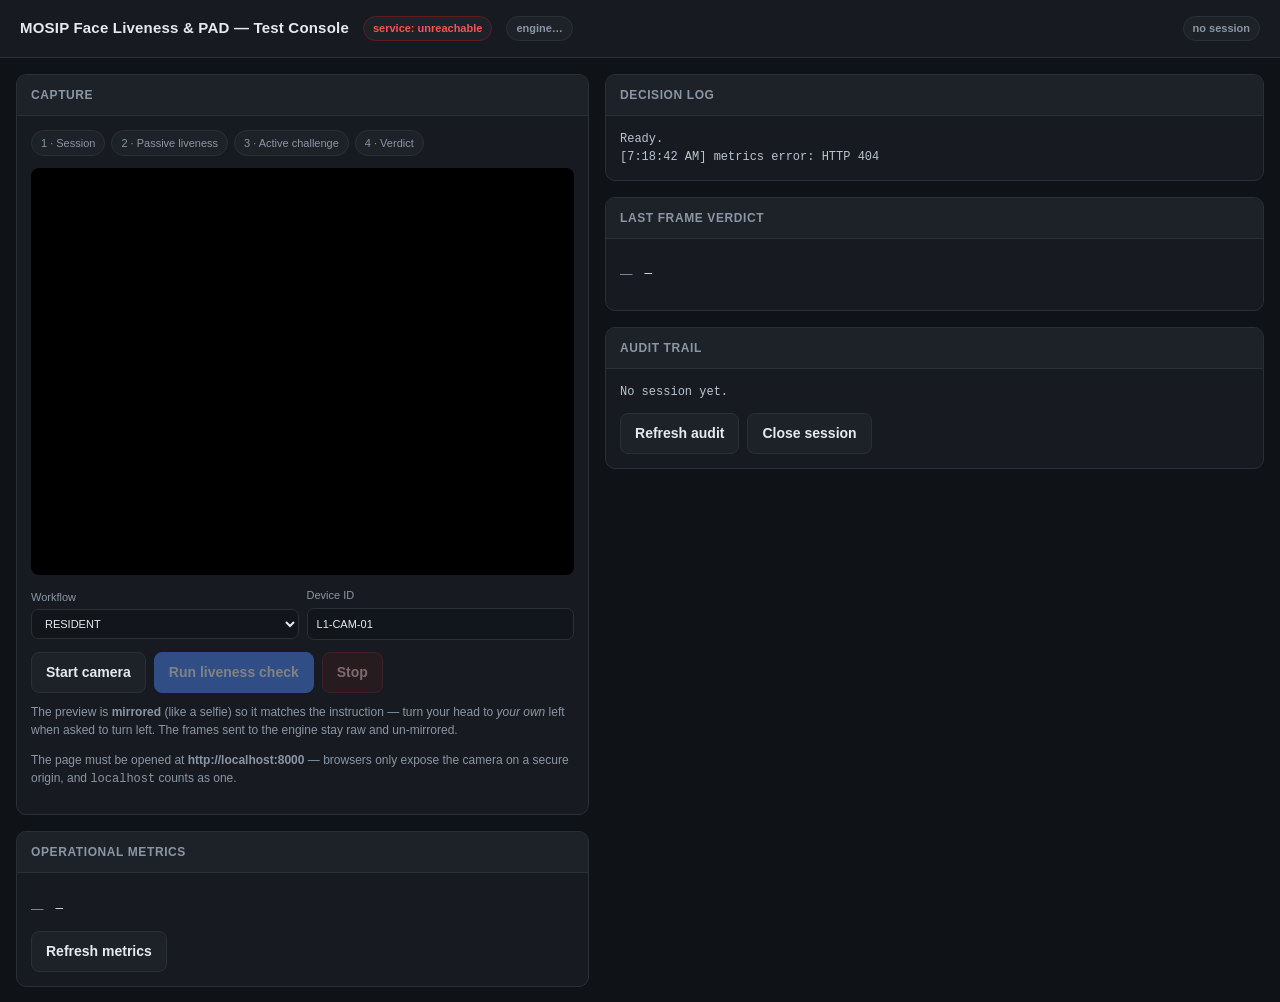
==== src/main/resources/static/index.html @ e5a135d1 "Connected our AI with the passive verification process." ====
<!DOCTYPE html>
<html lang="en">
<head>
<meta charset="utf-8">
<meta name="viewport" content="width=device-width, initial-scale=1">
<!-- Inline empty icon: stops the browser from requesting /favicon.ico on every load. -->
<link rel="icon" href="data:,">
<title>MOSIP Face Liveness &amp; PAD — Test Console</title>
<style>
  :root{
    --bg:#0f1216; --panel:#171b21; --panel2:#1d2229; --line:#2a3038;
    --fg:#e6eaf0; --muted:#8b96a5; --accent:#4f8cff; --ok:#3ecf8e;
    --warn:#e0b13a; --bad:#f2555a; --mono:ui-monospace,SFMono-Regular,Menlo,Consolas,monospace;
  }
  *{box-sizing:border-box}
  body{margin:0;background:var(--bg);color:var(--fg);
    font:14px/1.5 -apple-system,BlinkMacSystemFont,"Segoe UI",Roboto,Helvetica,Arial,sans-serif}
  header{padding:16px 20px;border-bottom:1px solid var(--line);display:flex;
    align-items:center;gap:14px;flex-wrap:wrap;background:var(--panel)}
  header h1{margin:0;font-size:15px;font-weight:600;letter-spacing:.2px}
  .pill{padding:3px 9px;border-radius:999px;font-size:11px;font-weight:600;
    border:1px solid var(--line);background:var(--panel2);color:var(--muted)}
  .pill.ok{color:var(--ok);border-color:#1d5b42}
  .pill.bad{color:var(--bad);border-color:#5b1d20}
  .pill.warn{color:var(--warn);border-color:#5b4a1d}
  main{display:grid;grid-template-columns:minmax(340px,1fr) minmax(380px,1.15fr);
    gap:16px;padding:16px;align-items:start}
  @media(max-width:940px){main{grid-template-columns:1fr}}
  section{background:var(--panel);border:1px solid var(--line);border-radius:10px;overflow:hidden}
  section h2{margin:0;padding:11px 14px;font-size:12px;font-weight:600;letter-spacing:.6px;
    text-transform:uppercase;color:var(--muted);background:var(--panel2);border-bottom:1px solid var(--line)}
  .body{padding:14px}
  /* Mirrored like a selfie, so the preview matches how you see yourself and
     therefore matches the instruction ("turn left" moves you left on screen).
     Display-only: CSS never changes captured pixel data, so the frames POSTed to
     the API remain raw and un-mirrored - which is what the engine expects. */
  video{width:100%;border-radius:8px;background:#000;display:block;aspect-ratio:4/3;
    object-fit:cover;transform:scaleX(-1)}
  button{font:inherit;font-weight:600;padding:9px 14px;border-radius:8px;border:1px solid var(--line);
    background:var(--panel2);color:var(--fg);cursor:pointer}
  button:hover:not(:disabled){border-color:#3d4753}
  button:disabled{opacity:.45;cursor:not-allowed}
  button.primary{background:var(--accent);border-color:var(--accent);color:#fff}
  button.danger{background:#3a1c1e;border-color:#6d2a2e;color:#ffc9cb}
  .row{display:flex;gap:8px;flex-wrap:wrap;align-items:center}
  .row+.row{margin-top:9px}
  label.field{display:flex;flex-direction:column;gap:4px;font-size:11px;color:var(--muted);flex:1;min-width:110px}
  input,select{font:inherit;padding:7px 9px;border-radius:7px;border:1px solid var(--line);
    background:#12161b;color:var(--fg);width:100%}
  .verdict{padding:12px;border-radius:8px;border:1px solid var(--line);background:var(--panel2)}
  .verdict .action{font:600 16px/1.3 var(--mono)}
  .verdict .msg{color:var(--muted);margin-top:4px}
  .verdict.proceed{border-color:#1d5b42;background:#12241c}
  .verdict.reject{border-color:#5b1d20;background:#241214}
  .verdict.escalate{border-color:#5b4a1d;background:#241f12}
  pre{margin:0;font:12px/1.5 var(--mono);white-space:pre-wrap;word-break:break-word;
    max-height:260px;overflow:auto;color:#b9c4d2}
  .kv{display:grid;grid-template-columns:auto 1fr;gap:5px 12px;font-size:12.5px}
  .kv dt{color:var(--muted)}
  .kv dd{margin:0;font-family:var(--mono)}
  .hint{font-size:12px;color:var(--muted);margin-top:10px}
  .warnbox{padding:11px 13px;border-radius:8px;border:1px solid #5b4a1d;background:#241f12;
    color:#f0dca6;font-size:12.5px;margin-bottom:14px}
  .steps{display:flex;gap:6px;flex-wrap:wrap;margin-bottom:12px}
  .step{font-size:11px;padding:4px 9px;border-radius:999px;border:1px solid var(--line);
    color:var(--muted);background:var(--panel2)}
  .step.active{color:#fff;background:var(--accent);border-color:var(--accent)}
  .step.done{color:var(--ok);border-color:#1d5b42}
  .spacer{flex:1}
</style>
</head>
<body>

<header>
  <h1>MOSIP Face Liveness &amp; PAD — Test Console</h1>
  <span class="pill" id="pill-health">checking…</span>
  <span class="pill" id="pill-engine">engine…</span>
  <span class="spacer"></span>
  <span class="pill" id="pill-session">no session</span>
</header>

<main>
  <div>
    <section>
      <h2>Capture</h2>
      <div class="body">
        <div id="engine-warn" class="warnbox" hidden></div>

        <div class="steps">
          <span class="step" id="s1">1 · Session</span>
          <span class="step" id="s2">2 · Passive liveness</span>
          <span class="step" id="s3">3 · Active challenge</span>
          <span class="step" id="s4">4 · Verdict</span>
        </div>

        <video id="video" autoplay playsinline muted></video>

        <div class="row" style="margin-top:12px">
          <label class="field">Workflow
            <select id="workflow">
              <option value="RESIDENT">RESIDENT</option>
              <option value="OPERATOR">OPERATOR</option>
              <option value="SUPERVISOR">SUPERVISOR</option>
            </select>
          </label>
          <label class="field">Device ID
            <input id="deviceId" value="L1-CAM-01">
          </label>
        </div>

        <div class="row" style="margin-top:12px">
          <button id="btn-camera">Start camera</button>
          <button id="btn-run" class="primary" disabled>Run liveness check</button>
          <button id="btn-stop" class="danger" disabled>Stop</button>
        </div>

        <div id="verdict" class="verdict" style="margin-top:14px" hidden>
          <div class="action" id="verdict-action"></div>
          <div class="msg" id="verdict-msg"></div>
        </div>

        <p class="hint">
          The preview is <b>mirrored</b> (like a selfie) so it matches the instruction —
          turn your head to <em>your own</em> left when asked to turn left. The frames sent
          to the engine stay raw and un-mirrored.
        </p>
        <p class="hint">
          The page must be opened at <b>http://localhost:8000</b> — browsers only expose
          the camera on a secure origin, and <code>localhost</code> counts as one.
        </p>
      </div>
    </section>

    <section style="margin-top:16px">
      <h2>Operational metrics</h2>
      <div class="body"><dl class="kv" id="metrics"><dt>—</dt><dd>—</dd></dl>
        <div class="row" style="margin-top:12px"><button id="btn-metrics">Refresh metrics</button></div>
      </div>
    </section>
  </div>

  <div>
    <section>
      <h2>Decision log</h2>
      <div class="body"><pre id="log">Ready.</pre></div>
    </section>

    <section style="margin-top:16px">
      <h2>Last frame verdict</h2>
      <div class="body"><dl class="kv" id="last"><dt>—</dt><dd>—</dd></dl></div>
    </section>

    <section style="margin-top:16px">
      <h2>Audit trail</h2>
      <div class="body">
        <pre id="audit">No session yet.</pre>
        <div class="row" style="margin-top:12px">
          <button id="btn-audit">Refresh audit</button>
          <button id="btn-close">Close session</button>
        </div>
      </div>
    </section>
  </div>
</main>

<script>
(() => {
  "use strict";

  const API = "/api/v1";
  const $ = id => document.getElementById(id);
  const video = $("video");

  let stream = null, running = false, sessionId = null, lastChallenge = null;

  // ---------- helpers ----------
  const logEl = $("log");
  function log(msg) {
    const t = new Date().toLocaleTimeString();
    logEl.textContent += `\n[${t}] ${msg}`;
    logEl.scrollTop = logEl.scrollHeight;
  }
  function setStep(n, cls) {
    const el = $("s" + n);
    el.classList.remove("active", "done");
    if (cls) el.classList.add(cls);
  }
  function resetSteps() { [1,2,3,4].forEach(n => setStep(n, null)); }
  function kv(dl, obj) {
    dl.innerHTML = "";
    for (const [k, v] of Object.entries(obj)) {
      const dt = document.createElement("dt"); dt.textContent = k;
      const dd = document.createElement("dd"); dd.textContent = v === null || v === undefined ? "—" : String(v);
      dl.append(dt, dd);
    }
  }
  function verdict(kind, action, message) {
    const box = $("verdict");
    box.hidden = false;
    box.className = "verdict " + (kind || "");
    $("verdict-action").textContent = action || "";
    $("verdict-msg").textContent = message || "";
  }

  async function api(path, options) {
    const res = await fetch(API + path, Object.assign({
      headers: { "Content-Type": "application/json" }
    }, options || {}));
    const text = await res.text();
    let body = null;
    try { body = text ? JSON.parse(text) : null; } catch { body = text; }
    if (!res.ok) {
      const detail = body && body.error ? `${body.error}: ${body.message}` : `HTTP ${res.status}`;
      throw new Error(detail);
    }
    return body;
  }

  function grabFrame(quality = 0.85) {
    const canvas = document.createElement("canvas");
    canvas.width = video.videoWidth || 640;
    canvas.height = video.videoHeight || 480;
    canvas.getContext("2d").drawImage(video, 0, 0, canvas.width, canvas.height);
    return canvas.toDataURL("image/jpeg", quality);
  }

  const sleep = ms => new Promise(r => setTimeout(r, ms));

  // ---------- health ----------
  async function refreshHealth() {
    try {
      const res = await fetch("/health");
      const h = await res.json();
      $("pill-health").textContent = "service: " + h.status;
      $("pill-health").className = "pill ok";
      const available = h.engine === "available";
      $("pill-engine").textContent = "engine: " + h.engine;
      $("pill-engine").className = "pill " + (available ? "ok" : "warn");
      const warn = $("engine-warn");
      if (available) {
        warn.hidden = true;
      } else {
        warn.hidden = false;
        warn.textContent = "The OpenCV native library is unavailable on this platform, so "
          + "frame processing is disabled and every frame request will return 503.";
      }
    } catch {
      $("pill-health").textContent = "service: unreachable";
      $("pill-health").className = "pill bad";
    }
  }

  // ---------- camera ----------
  $("btn-camera").addEventListener("click", async () => {
    try {
      stream = await navigator.mediaDevices.getUserMedia({
        video: { width: { ideal: 640 }, height: { ideal: 480 }, facingMode: "user" }, audio: false
      });
      video.srcObject = stream;
      $("btn-camera").disabled = true;
      $("btn-run").disabled = false;
      log("Camera started.");
    } catch (e) {
      log("Camera error: " + e.message
        + "\n  Browsers expose the camera only on a secure origin — use http://localhost:8000");
    }
  });

  // ---------- the liveness run ----------
  $("btn-run").addEventListener("click", async () => {
    if (running) return;
    running = true;
    $("btn-run").disabled = true;
    $("btn-stop").disabled = false;
    resetSteps();
    $("audit").textContent = "No entries yet.";
    $("last").innerHTML = "<dt>—</dt><dd>—</dd>";

    try {
      // 1 — session
      setStep(1, "active");
      const session = await api("/sessions", {
        method: "POST",
        body: JSON.stringify({
          workflowType: $("workflow").value,
          deviceId: $("deviceId").value || "WEB-CAM"
        })
      });
      sessionId = session.id;
      lastChallenge = null;
      $("pill-session").textContent = "session " + sessionId.slice(0, 8);
      $("pill-session").className = "pill ok";
      log(`Session created: ${sessionId}\n  workflow=${session.workflowType} status=${session.status}`);
      setStep(1, "done");

      // 2 — passive
      setStep(2, "active");
      let escalated = null, outcome = null;
      for (let i = 1; i <= 12 && running; i++) {
        const frame = grabFrame();
        const r = await api(`/sessions/${sessionId}/frames`, {
          method: "POST",
          body: JSON.stringify({ frameBase64: frame })
        });
        kv($("last"), {
          sessionId: r.sessionId, stage: r.stage, faceDetected: r.faceDetected,
          multipleFaces: r.multipleFaces, faceQuality: fmt(r.faceQuality),
          livenessScore: fmt(r.livenessScore), padFlag: r.padFlag,
          padAttackType: r.padAttackType, action: r.action, message: r.message
        });
        log(`frame ${i}: action=${r.action} face=${r.faceDetected}`
          + ` quality=${fmt(r.faceQuality)} score=${fmt(r.livenessScore)}`
          + (r.padAttackType ? ` pad=${r.padAttackType}` : ""));

        if (r.action === "escalate_to_active") { escalated = r; break; }
        if (r.action === "proceed" || r.action === "reject") { outcome = r; break; }
        await sleep(350);
      }

      if (!outcome && escalated) {
        setStep(2, "done");
        setStep(3, "active");
        outcome = await runChallenges(escalated);
      } else {
        setStep(2, "done");
      }

      if (running) {
        setStep(3, "done");
        setStep(4, "active");
        if (outcome && outcome.action === "proceed") {
          verdict("proceed", "PROCEED", outcome.message || "Liveness verified.");
        } else if (outcome) {
          verdict("reject", "REJECT", outcome.message || "Liveness could not be verified.");
        } else {
          verdict("", "INCOMPLETE", "No terminal verdict was reached.");
        }
        setStep(4, "done");
      }
      await refreshAudit();
      await refreshMetrics();
    } catch (e) {
      log("ERROR: " + e.message);
      verdict("reject", "ERROR", e.message);
    } finally {
      running = false;
      $("btn-run").disabled = false;
      $("btn-stop").disabled = true;
    }
  });

  // Active challenge-response loop.
  //
  // A challenge stays open for a whole window (the server enforces a 15s floor).
  // We keep grabbing frames and re-checking the *same* challenge id every few
  // hundred milliseconds, so capture stops the instant the action is detected.
  // While the window is open and nothing has been seen the server answers
  // "continue"; only after the window elapses does a miss count as a failure.
  async function runChallenges(escalation) {
    let challenge = escalation.challenge;
    let rounds = 0;
    // Each poll re-runs face detection and PAD on every frame it carries, which is
    // the expensive path, so keep the window small and the cadence moderate. Four
    // recent frames (2s of motion) alongside the baseline is plenty: the engine
    // measures the *largest* excursion relative to the baseline, so the peak of a
    // turn only has to fall inside one window, not all of them.
    const WINDOW = 4;        // frames in the rolling evaluation window
    const CAPTURE_MS = 500;  // gap between captured frames
    const MIN_WINDOW_MS = 15000;

    while (challenge && rounds < 6 && running) {
      rounds++;
      lastChallenge = challenge;

      const readable = challenge.challengeType.replace(/_/g, " ").toLowerCase();
      // The two challenge shapes disagree on the id field:
      //   escalation response (FrameProcessResult.ChallengeInfo) -> `challengeId`
      //   retry response      (ChallengeResponse)                -> `id`
      // Accept either, and fail loudly rather than posting a null id.
      const challengeId = challenge.challengeId || challenge.id;
      if (!challengeId) throw new Error("Server returned a challenge without an id");

      const windowMs = Math.max(challenge.timeoutMs || 0, MIN_WINDOW_MS);
      const deadline = Date.now() + windowMs;

      // Baseline frame taken before the action is performed, so the engine can
      // measure movement against a neutral pose; it travels with every poll.
      const baseline = grabFrame(0.9);
      const recent = [];
      log(`challenge ${rounds}: ${challenge.challengeType} — open up to `
        + `${Math.round(windowMs / 1000)}s, stops as soon as it is detected`);
      verdict("escalate", "ACTION REQUIRED",
        (escalation.message || `Please ${readable}.`)
        + " Take your time — the capture stops the moment the action is detected.");

      let outcome = null;
      // A little slack past the nominal deadline: the server owns the clock, so
      // always let it deliver the final verdict for this challenge.
      while (running && !outcome && Date.now() < deadline + 15000) {
        recent.push(grabFrame(0.9));
        if (recent.length > WINDOW) recent.shift();

        const left = Math.max(0, Math.ceil((deadline - Date.now()) / 1000));
        verdict("escalate", "CAPTURING…", `Perform "${readable}" — ${left}s left.`);

        if (recent.length >= 3) {
          const r = await api(`/sessions/${sessionId}/challenges/validate`, {
            method: "POST",
            body: JSON.stringify({ challengeId, framesBase64: [baseline, ...recent] })
          });
          log(`challenge ${rounds}: passed=${r.passed} action=${r.action} ${r.message || ""}`);
          // "continue" = still open and nothing detected yet. Anything else
          // (proceed / reject / retry_challenge) is final for this challenge.
          if (r.action !== "continue") outcome = r;
        }
        if (!outcome) await sleep(CAPTURE_MS);
      }

      if (!running) return { action: null, message: "Stopped by user." };
      if (!outcome) return { action: null, message: "Challenge window elapsed without a verdict." };
      if (outcome.action === "proceed" || outcome.action === "reject") {
        return { action: outcome.action, message: outcome.message };
      }
      // retry_challenge — the response carries the next challenge
      challenge = outcome.challenge;
      escalation = outcome;
      if (!challenge) return { action: outcome.action, message: outcome.message };
    }
    return { action: null, message: "Challenge budget exhausted." };
  }

  $("btn-stop").addEventListener("click", () => {
    running = false;
    log("Stop requested.");
    $("btn-stop").disabled = true;
  });

  function fmt(v) { return v === null || v === undefined ? "—" : Number(v).toFixed(3); }

  // ---------- metrics / audit / session ----------
  async function refreshMetrics() {
    try {
      const m = await api("/metrics");
      kv($("metrics"), m);
    } catch (e) { log("metrics error: " + e.message); }
  }
  async function refreshAudit() {
    if (!sessionId) return;
    try {
      const entries = await api(`/sessions/${sessionId}/audit`);
      $("audit").textContent = entries.length
        ? entries.map(e => `${e.createdAt}  ${e.eventType}  ${JSON.stringify(e.details)}`).join("\n")
        : "(no audit entries — audit records are written for PAD rejections, challenge issue/pass/fail and session outcomes)";
    } catch (e) { log("audit error: " + e.message); }
  }
  $("btn-metrics").addEventListener("click", refreshMetrics);
  $("btn-audit").addEventListener("click", refreshAudit);
  $("btn-close").addEventListener("click", async () => {
    if (!sessionId) { log("No session to close."); return; }
    try {
      const s = await api(`/sessions/${sessionId}/close`, { method: "POST" });
      log(`Session closed: status=${s.status} frames=${s.totalFramesEvaluated}`
        + ` challenges=${s.totalChallengesIssued} duration=${s.durationMs}ms`);
      $("pill-session").textContent = "session " + sessionId.slice(0, 8) + " (" + s.status + ")";
      $("pill-session").className = "pill";
      await refreshAudit();
    } catch (e) { log("close error: " + e.message); }
  });

  refreshHealth();
  refreshMetrics();
  setInterval(refreshHealth, 15000);
})();
</script>
</body>
</html>
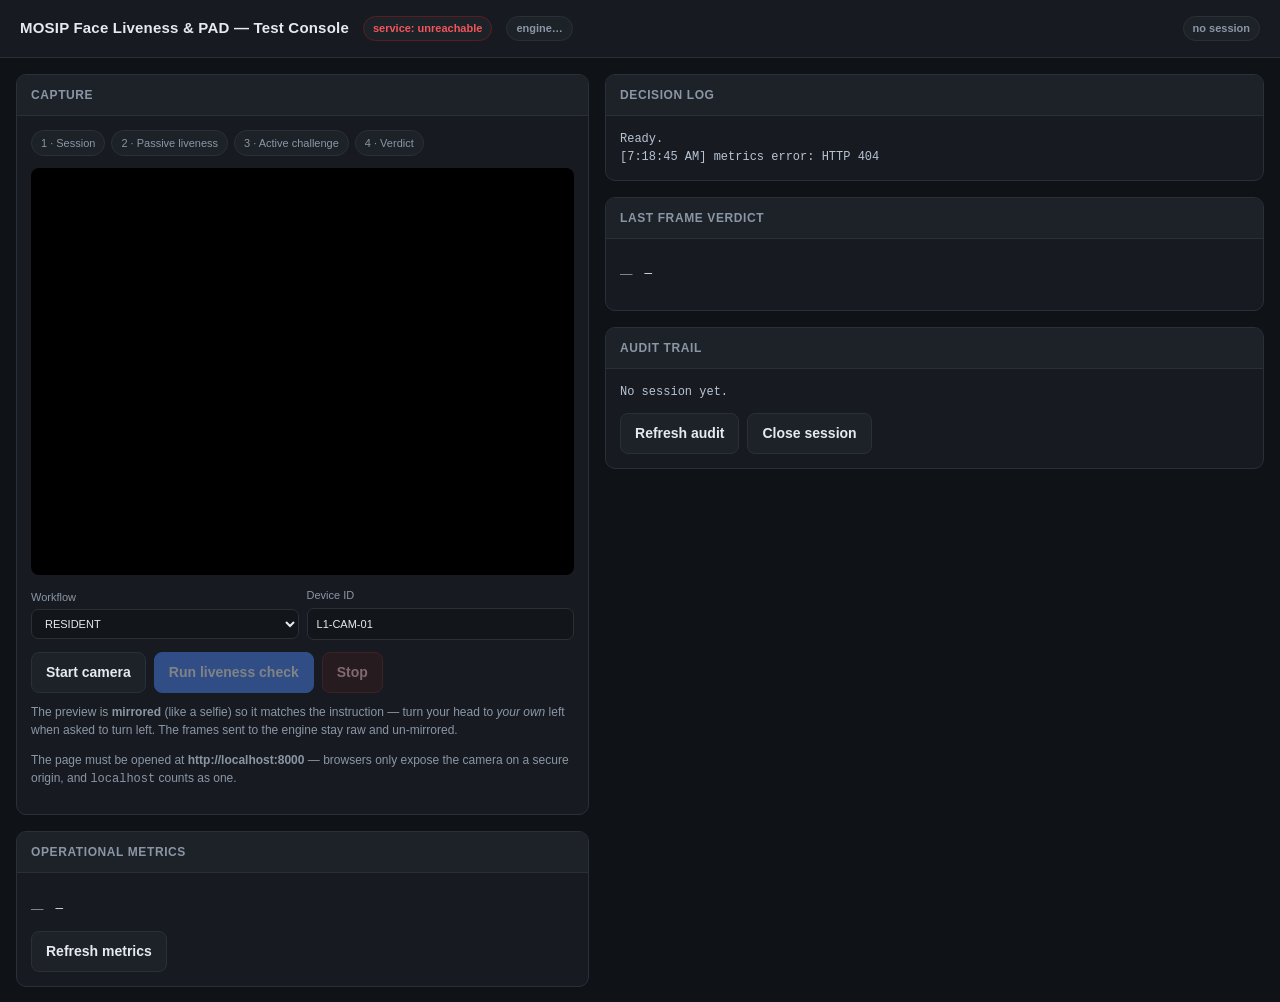
==== commit 278e09c9: "Three types of user added with their different workflows" ====
--- a/src/main/resources/static/index.html
+++ b/src/main/resources/static/index.html
@@ -291,6 +291,14 @@
       $("pill-session").textContent = "session " + sessionId.slice(0, 8);
       $("pill-session").className = "pill ok";
       log(`Session created: ${sessionId}\n  workflow=${session.workflowType} status=${session.status}`);
+      if (session.policy) {
+        const p = session.policy;
+        log(`  resolved policy (frozen for this session):\n`
+          + `  threshold=${p.passiveThreshold} challenges=[${(p.allowedChallenges || []).join(", ")}]`
+          + ` minChallenges=${p.minChallengeCount} timeout=${p.challengeTimeoutMs}ms`
+          + ` maxRetries=${p.maxRetries} onFailure=${p.onRepeatedFailure}`
+          + ` liveness=${p.livenessEnabled ? "on" : "OFF"}`);
+      }
       setStep(1, "done");
 
       // 2 — passive
@@ -313,7 +321,11 @@
           + (r.padAttackType ? ` pad=${r.padAttackType}` : ""));
 
         if (r.action === "escalate_to_active") { escalated = r; break; }
-        if (r.action === "proceed" || r.action === "reject") { outcome = r; break; }
+        // proceed passes; every other terminal action ends the session (reject,
+        // failed/locked on retry exhaustion, or escalated to an operator).
+        if (["proceed", "reject", "failed", "locked", "escalate_to_operator"].includes(r.action)) {
+          outcome = r; break;
+        }
         await sleep(350);
       }
 
@@ -330,6 +342,13 @@
         setStep(4, "active");
         if (outcome && outcome.action === "proceed") {
           verdict("proceed", "PROCEED", outcome.message || "Liveness verified.");
+        } else if (outcome && outcome.action === "escalate_to_operator") {
+          verdict("escalate", "ESCALATE TO OPERATOR",
+            outcome.message || "An operator will assist you.");
+        } else if (outcome && (outcome.action === "locked" || outcome.action === "failed")) {
+          verdict("reject", outcome.action === "locked" ? "LOCKED" : "FAILED",
+            outcome.message || "Liveness could not be verified."
+            + (outcome.mayRetrySession ? " You may start a new session." : ""));
         } else if (outcome) {
           verdict("reject", "REJECT", outcome.message || "Liveness could not be verified.");
         } else {
@@ -418,8 +437,8 @@
 
       if (!running) return { action: null, message: "Stopped by user." };
       if (!outcome) return { action: null, message: "Challenge window elapsed without a verdict." };
-      if (outcome.action === "proceed" || outcome.action === "reject") {
-        return { action: outcome.action, message: outcome.message };
+      if (["proceed", "reject", "failed", "locked", "escalate_to_operator"].includes(outcome.action)) {
+        return outcome;
       }
       // retry_challenge — the response carries the next challenge
       challenge = outcome.challenge;
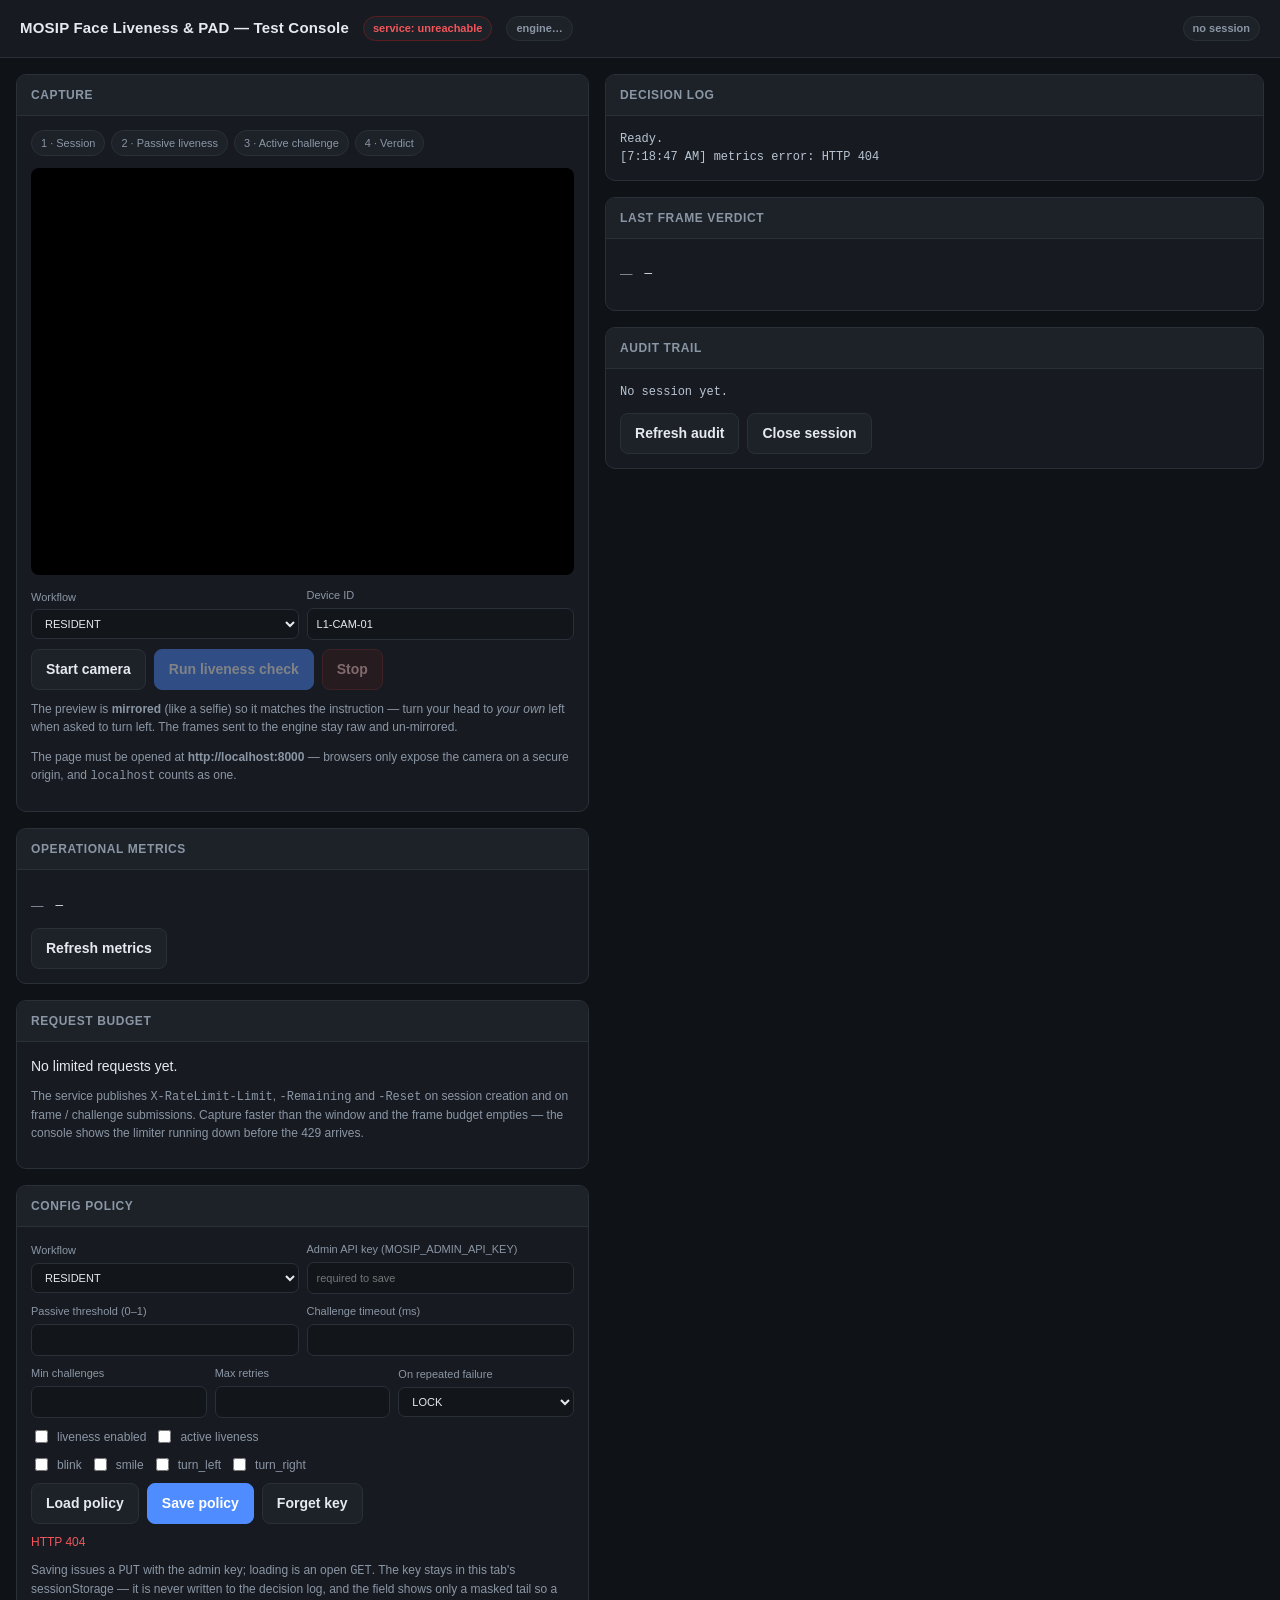
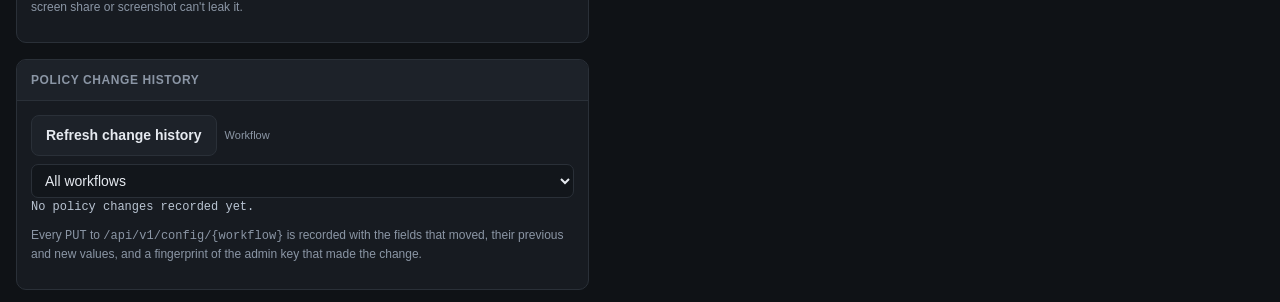
==== commit 6419bc3c: "Merge remote development and restore the local audit/source-IP work The pull left nine conflicted fi" ====
--- a/src/main/resources/static/index.html
+++ b/src/main/resources/static/index.html
@@ -6,68 +6,7 @@
 <!-- Inline empty icon: stops the browser from requesting /favicon.ico on every load. -->
 <link rel="icon" href="data:,">
 <title>MOSIP Face Liveness &amp; PAD — Test Console</title>
-<style>
-  :root{
-    --bg:#0f1216; --panel:#171b21; --panel2:#1d2229; --line:#2a3038;
-    --fg:#e6eaf0; --muted:#8b96a5; --accent:#4f8cff; --ok:#3ecf8e;
-    --warn:#e0b13a; --bad:#f2555a; --mono:ui-monospace,SFMono-Regular,Menlo,Consolas,monospace;
-  }
-  *{box-sizing:border-box}
-  body{margin:0;background:var(--bg);color:var(--fg);
-    font:14px/1.5 -apple-system,BlinkMacSystemFont,"Segoe UI",Roboto,Helvetica,Arial,sans-serif}
-  header{padding:16px 20px;border-bottom:1px solid var(--line);display:flex;
-    align-items:center;gap:14px;flex-wrap:wrap;background:var(--panel)}
-  header h1{margin:0;font-size:15px;font-weight:600;letter-spacing:.2px}
-  .pill{padding:3px 9px;border-radius:999px;font-size:11px;font-weight:600;
-    border:1px solid var(--line);background:var(--panel2);color:var(--muted)}
-  .pill.ok{color:var(--ok);border-color:#1d5b42}
-  .pill.bad{color:var(--bad);border-color:#5b1d20}
-  .pill.warn{color:var(--warn);border-color:#5b4a1d}
-  main{display:grid;grid-template-columns:minmax(340px,1fr) minmax(380px,1.15fr);
-    gap:16px;padding:16px;align-items:start}
-  @media(max-width:940px){main{grid-template-columns:1fr}}
-  section{background:var(--panel);border:1px solid var(--line);border-radius:10px;overflow:hidden}
-  section h2{margin:0;padding:11px 14px;font-size:12px;font-weight:600;letter-spacing:.6px;
-    text-transform:uppercase;color:var(--muted);background:var(--panel2);border-bottom:1px solid var(--line)}
-  .body{padding:14px}
-  /* Mirrored like a selfie, so the preview matches how you see yourself and
-     therefore matches the instruction ("turn left" moves you left on screen).
-     Display-only: CSS never changes captured pixel data, so the frames POSTed to
-     the API remain raw and un-mirrored - which is what the engine expects. */
-  video{width:100%;border-radius:8px;background:#000;display:block;aspect-ratio:4/3;
-    object-fit:cover;transform:scaleX(-1)}
-  button{font:inherit;font-weight:600;padding:9px 14px;border-radius:8px;border:1px solid var(--line);
-    background:var(--panel2);color:var(--fg);cursor:pointer}
-  button:hover:not(:disabled){border-color:#3d4753}
-  button:disabled{opacity:.45;cursor:not-allowed}
-  button.primary{background:var(--accent);border-color:var(--accent);color:#fff}
-  button.danger{background:#3a1c1e;border-color:#6d2a2e;color:#ffc9cb}
-  .row{display:flex;gap:8px;flex-wrap:wrap;align-items:center}
-  .row+.row{margin-top:9px}
-  label.field{display:flex;flex-direction:column;gap:4px;font-size:11px;color:var(--muted);flex:1;min-width:110px}
-  input,select{font:inherit;padding:7px 9px;border-radius:7px;border:1px solid var(--line);
-    background:#12161b;color:var(--fg);width:100%}
-  .verdict{padding:12px;border-radius:8px;border:1px solid var(--line);background:var(--panel2)}
-  .verdict .action{font:600 16px/1.3 var(--mono)}
-  .verdict .msg{color:var(--muted);margin-top:4px}
-  .verdict.proceed{border-color:#1d5b42;background:#12241c}
-  .verdict.reject{border-color:#5b1d20;background:#241214}
-  .verdict.escalate{border-color:#5b4a1d;background:#241f12}
-  pre{margin:0;font:12px/1.5 var(--mono);white-space:pre-wrap;word-break:break-word;
-    max-height:260px;overflow:auto;color:#b9c4d2}
-  .kv{display:grid;grid-template-columns:auto 1fr;gap:5px 12px;font-size:12.5px}
-  .kv dt{color:var(--muted)}
-  .kv dd{margin:0;font-family:var(--mono)}
-  .hint{font-size:12px;color:var(--muted);margin-top:10px}
-  .warnbox{padding:11px 13px;border-radius:8px;border:1px solid #5b4a1d;background:#241f12;
-    color:#f0dca6;font-size:12.5px;margin-bottom:14px}
-  .steps{display:flex;gap:6px;flex-wrap:wrap;margin-bottom:12px}
-  .step{font-size:11px;padding:4px 9px;border-radius:999px;border:1px solid var(--line);
-    color:var(--muted);background:var(--panel2)}
-  .step.active{color:#fff;background:var(--accent);border-color:var(--accent)}
-  .step.done{color:var(--ok);border-color:#1d5b42}
-  .spacer{flex:1}
-</style>
+<link rel="stylesheet" href="console.css">
 </head>
 <body>
 
@@ -95,7 +34,7 @@
 
         <video id="video" autoplay playsinline muted></video>
 
-        <div class="row" style="margin-top:12px">
+        <div class="row mt12">
           <label class="field">Workflow
             <select id="workflow">
               <option value="RESIDENT">RESIDENT</option>
@@ -108,13 +47,13 @@
           </label>
         </div>
 
-        <div class="row" style="margin-top:12px">
+        <div class="row mt12">
           <button id="btn-camera">Start camera</button>
           <button id="btn-run" class="primary" disabled>Run liveness check</button>
           <button id="btn-stop" class="danger" disabled>Stop</button>
         </div>
 
-        <div id="verdict" class="verdict" style="margin-top:14px" hidden>
+        <div id="verdict" class="verdict mt14" hidden>
           <div class="action" id="verdict-action"></div>
           <div class="msg" id="verdict-msg"></div>
         </div>
@@ -131,10 +70,103 @@
       </div>
     </section>
 
-    <section style="margin-top:16px">
+    <section class="mt16">
       <h2>Operational metrics</h2>
       <div class="body"><dl class="kv" id="metrics"><dt>—</dt><dd>—</dd></dl>
-        <div class="row" style="margin-top:12px"><button id="btn-metrics">Refresh metrics</button></div>
+        <div class="row mt12"><button id="btn-metrics">Refresh metrics</button></div>
+      </div>
+    </section>
+
+    <section class="mt16">
+      <h2>Request budget</h2>
+      <div class="body">
+        <div id="rl-buckets" class="rl-buckets">No limited requests yet.</div>
+        <p class="hint">The service publishes <code>X-RateLimit-Limit</code>,
+          <code>-Remaining</code> and <code>-Reset</code> on session creation and on frame /
+          challenge submissions. Capture faster than the window and the frame budget empties —
+          the console shows the limiter running down before the 429 arrives.</p>
+      </div>
+    </section>
+
+    <section class="mt16">
+      <h2>Config policy</h2>
+      <div class="body">
+        <div class="row">
+          <label class="field">Workflow
+            <select id="cfg-workflow">
+              <option value="RESIDENT">RESIDENT</option>
+              <option value="OPERATOR">OPERATOR</option>
+              <option value="SUPERVISOR">SUPERVISOR</option>
+            </select>
+          </label>
+          <label class="field">Admin API key (MOSIP_ADMIN_API_KEY)
+            <input id="cfg-key" type="password" autocomplete="off" placeholder="required to save">
+            <span id="cfg-key-hint" class="key-hint" hidden></span>
+          </label>
+        </div>
+        <div class="row mt12">
+          <label class="field">Passive threshold (0–1)
+            <input id="cfg-threshold" type="number" min="0" max="1" step="0.01">
+          </label>
+          <label class="field">Challenge timeout (ms)
+            <input id="cfg-timeout" type="number" min="1000" step="500">
+          </label>
+        </div>
+        <div class="row mt12">
+          <label class="field">Min challenges
+            <input id="cfg-min-challenges" type="number" min="1" step="1">
+          </label>
+          <label class="field">Max retries
+            <input id="cfg-retries" type="number" min="0" step="1">
+          </label>
+          <label class="field">On repeated failure
+            <select id="cfg-failure">
+              <option value="LOCK">LOCK</option>
+              <option value="ESCALATE">ESCALATE</option>
+              <option value="ALLOW_RETRY">ALLOW_RETRY</option>
+            </select>
+          </label>
+        </div>
+        <div class="row mt12">
+          <label class="chk"><input type="checkbox" id="cfg-liveness"> liveness enabled</label>
+          <label class="chk"><input type="checkbox" id="cfg-active"> active liveness</label>
+        </div>
+        <div class="row mt12">
+          <label class="chk"><input type="checkbox" id="cfg-ch-blink"> blink</label>
+          <label class="chk"><input type="checkbox" id="cfg-ch-smile"> smile</label>
+          <label class="chk"><input type="checkbox" id="cfg-ch-left"> turn_left</label>
+          <label class="chk"><input type="checkbox" id="cfg-ch-right"> turn_right</label>
+        </div>
+        <div class="row mt12">
+          <button id="btn-cfg-load">Load policy</button>
+          <button id="btn-cfg-save" class="primary">Save policy</button>
+          <button id="btn-cfg-forget-key">Forget key</button>
+        </div>
+        <div id="cfg-status" class="cfg-status"></div>
+        <p class="hint">Saving issues a <code>PUT</code> with the admin key; loading is an
+          open <code>GET</code>. The key stays in this tab's sessionStorage — it is never
+          written to the decision log, and the field shows only a masked tail so a screen
+          share or screenshot can't leak it.</p>
+      </div>
+    </section>
+
+    <section class="mt16">
+      <h2>Policy change history</h2>
+      <div class="body">
+        <div class="row">
+          <button id="btn-cfg-audit">Refresh change history</button>
+          <label class="row-label" for="cfg-audit-workflow">Workflow</label>
+          <select id="cfg-audit-workflow">
+            <option value="">All workflows</option>
+            <option value="RESIDENT">RESIDENT</option>
+            <option value="OPERATOR">OPERATOR</option>
+            <option value="SUPERVISOR">SUPERVISOR</option>
+          </select>
+        </div>
+        <pre id="cfg-audit">No policy changes recorded yet.</pre>
+        <p class="hint">Every <code>PUT</code> to <code>/api/v1/config/{workflow}</code> is
+          recorded with the fields that moved, their previous and new values, and a
+          fingerprint of the admin key that made the change.</p>
       </div>
     </section>
   </div>
@@ -145,16 +177,16 @@
       <div class="body"><pre id="log">Ready.</pre></div>
     </section>
 
-    <section style="margin-top:16px">
+    <section class="mt16">
       <h2>Last frame verdict</h2>
       <div class="body"><dl class="kv" id="last"><dt>—</dt><dd>—</dd></dl></div>
     </section>
 
-    <section style="margin-top:16px">
+    <section class="mt16">
       <h2>Audit trail</h2>
       <div class="body">
         <pre id="audit">No session yet.</pre>
-        <div class="row" style="margin-top:12px">
+        <div class="row mt12">
           <button id="btn-audit">Refresh audit</button>
           <button id="btn-close">Close session</button>
         </div>
@@ -163,333 +195,6 @@
   </div>
 </main>
 
-<script>
-(() => {
-  "use strict";
-
-  const API = "/api/v1";
-  const $ = id => document.getElementById(id);
-  const video = $("video");
-
-  let stream = null, running = false, sessionId = null, lastChallenge = null;
-
-  // ---------- helpers ----------
-  const logEl = $("log");
-  function log(msg) {
-    const t = new Date().toLocaleTimeString();
-    logEl.textContent += `\n[${t}] ${msg}`;
-    logEl.scrollTop = logEl.scrollHeight;
-  }
-  function setStep(n, cls) {
-    const el = $("s" + n);
-    el.classList.remove("active", "done");
-    if (cls) el.classList.add(cls);
-  }
-  function resetSteps() { [1,2,3,4].forEach(n => setStep(n, null)); }
-  function kv(dl, obj) {
-    dl.innerHTML = "";
-    for (const [k, v] of Object.entries(obj)) {
-      const dt = document.createElement("dt"); dt.textContent = k;
-      const dd = document.createElement("dd"); dd.textContent = v === null || v === undefined ? "—" : String(v);
-      dl.append(dt, dd);
-    }
-  }
-  function verdict(kind, action, message) {
-    const box = $("verdict");
-    box.hidden = false;
-    box.className = "verdict " + (kind || "");
-    $("verdict-action").textContent = action || "";
-    $("verdict-msg").textContent = message || "";
-  }
-
-  async function api(path, options) {
-    const res = await fetch(API + path, Object.assign({
-      headers: { "Content-Type": "application/json" }
-    }, options || {}));
-    const text = await res.text();
-    let body = null;
-    try { body = text ? JSON.parse(text) : null; } catch { body = text; }
-    if (!res.ok) {
-      const detail = body && body.error ? `${body.error}: ${body.message}` : `HTTP ${res.status}`;
-      throw new Error(detail);
-    }
-    return body;
-  }
-
-  function grabFrame(quality = 0.85) {
-    const canvas = document.createElement("canvas");
-    canvas.width = video.videoWidth || 640;
-    canvas.height = video.videoHeight || 480;
-    canvas.getContext("2d").drawImage(video, 0, 0, canvas.width, canvas.height);
-    return canvas.toDataURL("image/jpeg", quality);
-  }
-
-  const sleep = ms => new Promise(r => setTimeout(r, ms));
-
-  // ---------- health ----------
-  async function refreshHealth() {
-    try {
-      const res = await fetch("/health");
-      const h = await res.json();
-      $("pill-health").textContent = "service: " + h.status;
-      $("pill-health").className = "pill ok";
-      const available = h.engine === "available";
-      $("pill-engine").textContent = "engine: " + h.engine;
-      $("pill-engine").className = "pill " + (available ? "ok" : "warn");
-      const warn = $("engine-warn");
-      if (available) {
-        warn.hidden = true;
-      } else {
-        warn.hidden = false;
-        warn.textContent = "The OpenCV native library is unavailable on this platform, so "
-          + "frame processing is disabled and every frame request will return 503.";
-      }
-    } catch {
-      $("pill-health").textContent = "service: unreachable";
-      $("pill-health").className = "pill bad";
-    }
-  }
-
-  // ---------- camera ----------
-  $("btn-camera").addEventListener("click", async () => {
-    try {
-      stream = await navigator.mediaDevices.getUserMedia({
-        video: { width: { ideal: 640 }, height: { ideal: 480 }, facingMode: "user" }, audio: false
-      });
-      video.srcObject = stream;
-      $("btn-camera").disabled = true;
-      $("btn-run").disabled = false;
-      log("Camera started.");
-    } catch (e) {
-      log("Camera error: " + e.message
-        + "\n  Browsers expose the camera only on a secure origin — use http://localhost:8000");
-    }
-  });
-
-  // ---------- the liveness run ----------
-  $("btn-run").addEventListener("click", async () => {
-    if (running) return;
-    running = true;
-    $("btn-run").disabled = true;
-    $("btn-stop").disabled = false;
-    resetSteps();
-    $("audit").textContent = "No entries yet.";
-    $("last").innerHTML = "<dt>—</dt><dd>—</dd>";
-
-    try {
-      // 1 — session
-      setStep(1, "active");
-      const session = await api("/sessions", {
-        method: "POST",
-        body: JSON.stringify({
-          workflowType: $("workflow").value,
-          deviceId: $("deviceId").value || "WEB-CAM"
-        })
-      });
-      sessionId = session.id;
-      lastChallenge = null;
-      $("pill-session").textContent = "session " + sessionId.slice(0, 8);
-      $("pill-session").className = "pill ok";
-      log(`Session created: ${sessionId}\n  workflow=${session.workflowType} status=${session.status}`);
-      if (session.policy) {
-        const p = session.policy;
-        log(`  resolved policy (frozen for this session):\n`
-          + `  threshold=${p.passiveThreshold} challenges=[${(p.allowedChallenges || []).join(", ")}]`
-          + ` minChallenges=${p.minChallengeCount} timeout=${p.challengeTimeoutMs}ms`
-          + ` maxRetries=${p.maxRetries} onFailure=${p.onRepeatedFailure}`
-          + ` liveness=${p.livenessEnabled ? "on" : "OFF"}`);
-      }
-      setStep(1, "done");
-
-      // 2 — passive
-      setStep(2, "active");
-      let escalated = null, outcome = null;
-      for (let i = 1; i <= 12 && running; i++) {
-        const frame = grabFrame();
-        const r = await api(`/sessions/${sessionId}/frames`, {
-          method: "POST",
-          body: JSON.stringify({ frameBase64: frame })
-        });
-        kv($("last"), {
-          sessionId: r.sessionId, stage: r.stage, faceDetected: r.faceDetected,
-          multipleFaces: r.multipleFaces, faceQuality: fmt(r.faceQuality),
-          livenessScore: fmt(r.livenessScore), padFlag: r.padFlag,
-          padAttackType: r.padAttackType, action: r.action, message: r.message
-        });
-        log(`frame ${i}: action=${r.action} face=${r.faceDetected}`
-          + ` quality=${fmt(r.faceQuality)} score=${fmt(r.livenessScore)}`
-          + (r.padAttackType ? ` pad=${r.padAttackType}` : ""));
-
-        if (r.action === "escalate_to_active") { escalated = r; break; }
-        // proceed passes; every other terminal action ends the session (reject,
-        // failed/locked on retry exhaustion, or escalated to an operator).
-        if (["proceed", "reject", "failed", "locked", "escalate_to_operator"].includes(r.action)) {
-          outcome = r; break;
-        }
-        await sleep(350);
-      }
-
-      if (!outcome && escalated) {
-        setStep(2, "done");
-        setStep(3, "active");
-        outcome = await runChallenges(escalated);
-      } else {
-        setStep(2, "done");
-      }
-
-      if (running) {
-        setStep(3, "done");
-        setStep(4, "active");
-        if (outcome && outcome.action === "proceed") {
-          verdict("proceed", "PROCEED", outcome.message || "Liveness verified.");
-        } else if (outcome && outcome.action === "escalate_to_operator") {
-          verdict("escalate", "ESCALATE TO OPERATOR",
-            outcome.message || "An operator will assist you.");
-        } else if (outcome && (outcome.action === "locked" || outcome.action === "failed")) {
-          verdict("reject", outcome.action === "locked" ? "LOCKED" : "FAILED",
-            outcome.message || "Liveness could not be verified."
-            + (outcome.mayRetrySession ? " You may start a new session." : ""));
-        } else if (outcome) {
-          verdict("reject", "REJECT", outcome.message || "Liveness could not be verified.");
-        } else {
-          verdict("", "INCOMPLETE", "No terminal verdict was reached.");
-        }
-        setStep(4, "done");
-      }
-      await refreshAudit();
-      await refreshMetrics();
-    } catch (e) {
-      log("ERROR: " + e.message);
-      verdict("reject", "ERROR", e.message);
-    } finally {
-      running = false;
-      $("btn-run").disabled = false;
-      $("btn-stop").disabled = true;
-    }
-  });
-
-  // Active challenge-response loop.
-  //
-  // A challenge stays open for a whole window (the server enforces a 15s floor).
-  // We keep grabbing frames and re-checking the *same* challenge id every few
-  // hundred milliseconds, so capture stops the instant the action is detected.
-  // While the window is open and nothing has been seen the server answers
-  // "continue"; only after the window elapses does a miss count as a failure.
-  async function runChallenges(escalation) {
-    let challenge = escalation.challenge;
-    let rounds = 0;
-    // Each poll re-runs face detection and PAD on every frame it carries, which is
-    // the expensive path, so keep the window small and the cadence moderate. Four
-    // recent frames (2s of motion) alongside the baseline is plenty: the engine
-    // measures the *largest* excursion relative to the baseline, so the peak of a
-    // turn only has to fall inside one window, not all of them.
-    const WINDOW = 4;        // frames in the rolling evaluation window
-    const CAPTURE_MS = 500;  // gap between captured frames
-    const MIN_WINDOW_MS = 15000;
-
-    while (challenge && rounds < 6 && running) {
-      rounds++;
-      lastChallenge = challenge;
-
-      const readable = challenge.challengeType.replace(/_/g, " ").toLowerCase();
-      // The two challenge shapes disagree on the id field:
-      //   escalation response (FrameProcessResult.ChallengeInfo) -> `challengeId`
-      //   retry response      (ChallengeResponse)                -> `id`
-      // Accept either, and fail loudly rather than posting a null id.
-      const challengeId = challenge.challengeId || challenge.id;
-      if (!challengeId) throw new Error("Server returned a challenge without an id");
-
-      const windowMs = Math.max(challenge.timeoutMs || 0, MIN_WINDOW_MS);
-      const deadline = Date.now() + windowMs;
-
-      // Baseline frame taken before the action is performed, so the engine can
-      // measure movement against a neutral pose; it travels with every poll.
-      const baseline = grabFrame(0.9);
-      const recent = [];
-      log(`challenge ${rounds}: ${challenge.challengeType} — open up to `
-        + `${Math.round(windowMs / 1000)}s, stops as soon as it is detected`);
-      verdict("escalate", "ACTION REQUIRED",
-        (escalation.message || `Please ${readable}.`)
-        + " Take your time — the capture stops the moment the action is detected.");
-
-      let outcome = null;
-      // A little slack past the nominal deadline: the server owns the clock, so
-      // always let it deliver the final verdict for this challenge.
-      while (running && !outcome && Date.now() < deadline + 15000) {
-        recent.push(grabFrame(0.9));
-        if (recent.length > WINDOW) recent.shift();
-
-        const left = Math.max(0, Math.ceil((deadline - Date.now()) / 1000));
-        verdict("escalate", "CAPTURING…", `Perform "${readable}" — ${left}s left.`);
-
-        if (recent.length >= 3) {
-          const r = await api(`/sessions/${sessionId}/challenges/validate`, {
-            method: "POST",
-            body: JSON.stringify({ challengeId, framesBase64: [baseline, ...recent] })
-          });
-          log(`challenge ${rounds}: passed=${r.passed} action=${r.action} ${r.message || ""}`);
-          // "continue" = still open and nothing detected yet. Anything else
-          // (proceed / reject / retry_challenge) is final for this challenge.
-          if (r.action !== "continue") outcome = r;
-        }
-        if (!outcome) await sleep(CAPTURE_MS);
-      }
-
-      if (!running) return { action: null, message: "Stopped by user." };
-      if (!outcome) return { action: null, message: "Challenge window elapsed without a verdict." };
-      if (["proceed", "reject", "failed", "locked", "escalate_to_operator"].includes(outcome.action)) {
-        return outcome;
-      }
-      // retry_challenge — the response carries the next challenge
-      challenge = outcome.challenge;
-      escalation = outcome;
-      if (!challenge) return { action: outcome.action, message: outcome.message };
-    }
-    return { action: null, message: "Challenge budget exhausted." };
-  }
-
-  $("btn-stop").addEventListener("click", () => {
-    running = false;
-    log("Stop requested.");
-    $("btn-stop").disabled = true;
-  });
-
-  function fmt(v) { return v === null || v === undefined ? "—" : Number(v).toFixed(3); }
-
-  // ---------- metrics / audit / session ----------
-  async function refreshMetrics() {
-    try {
-      const m = await api("/metrics");
-      kv($("metrics"), m);
-    } catch (e) { log("metrics error: " + e.message); }
-  }
-  async function refreshAudit() {
-    if (!sessionId) return;
-    try {
-      const entries = await api(`/sessions/${sessionId}/audit`);
-      $("audit").textContent = entries.length
-        ? entries.map(e => `${e.createdAt}  ${e.eventType}  ${JSON.stringify(e.details)}`).join("\n")
-        : "(no audit entries — audit records are written for PAD rejections, challenge issue/pass/fail and session outcomes)";
-    } catch (e) { log("audit error: " + e.message); }
-  }
-  $("btn-metrics").addEventListener("click", refreshMetrics);
-  $("btn-audit").addEventListener("click", refreshAudit);
-  $("btn-close").addEventListener("click", async () => {
-    if (!sessionId) { log("No session to close."); return; }
-    try {
-      const s = await api(`/sessions/${sessionId}/close`, { method: "POST" });
-      log(`Session closed: status=${s.status} frames=${s.totalFramesEvaluated}`
-        + ` challenges=${s.totalChallengesIssued} duration=${s.durationMs}ms`);
-      $("pill-session").textContent = "session " + sessionId.slice(0, 8) + " (" + s.status + ")";
-      $("pill-session").className = "pill";
-      await refreshAudit();
-    } catch (e) { log("close error: " + e.message); }
-  });
-
-  refreshHealth();
-  refreshMetrics();
-  setInterval(refreshHealth, 15000);
-})();
-</script>
+<script src="console.js"></script>
 </body>
 </html>
--- a/src/main/resources/static/console.css
+++ b/src/main/resources/static/console.css
@@ -0,0 +1,91 @@
+/* MOSIP Face Liveness test console — styles (external so the CSP can be
+   strict: style-src 'self', no inline styles or 'unsafe-inline'). */
+:root{
+  --bg:#0f1216; --panel:#171b21; --panel2:#1d2229; --line:#2a3038;
+  --fg:#e6eaf0; --muted:#8b96a5; --accent:#4f8cff; --ok:#3ecf8e;
+  --warn:#e0b13a; --bad:#f2555a; --mono:ui-monospace,SFMono-Regular,Menlo,Consolas,monospace;
+}
+*{box-sizing:border-box}
+body{margin:0;background:var(--bg);color:var(--fg);
+  font:14px/1.5 -apple-system,BlinkMacSystemFont,"Segoe UI",Roboto,Helvetica,Arial,sans-serif}
+header{padding:16px 20px;border-bottom:1px solid var(--line);display:flex;
+  align-items:center;gap:14px;flex-wrap:wrap;background:var(--panel)}
+header h1{margin:0;font-size:15px;font-weight:600;letter-spacing:.2px}
+.pill{padding:3px 9px;border-radius:999px;font-size:11px;font-weight:600;
+  border:1px solid var(--line);background:var(--panel2);color:var(--muted)}
+.pill.ok{color:var(--ok);border-color:#1d5b42}
+.pill.bad{color:var(--bad);border-color:#5b1d20}
+.pill.warn{color:var(--warn);border-color:#5b4a1d}
+main{display:grid;grid-template-columns:minmax(340px,1fr) minmax(380px,1.15fr);
+  gap:16px;padding:16px;align-items:start}
+@media(max-width:940px){main{grid-template-columns:1fr}}
+section{background:var(--panel);border:1px solid var(--line);border-radius:10px;overflow:hidden}
+section h2{margin:0;padding:11px 14px;font-size:12px;font-weight:600;letter-spacing:.6px;
+  text-transform:uppercase;color:var(--muted);background:var(--panel2);border-bottom:1px solid var(--line)}
+.body{padding:14px}
+/* Mirrored like a selfie, so the preview matches how you see yourself and
+   therefore matches the instruction ("turn left" moves you left on screen).
+   Display-only: CSS never changes captured pixel data, so the frames POSTed to
+   the API remain raw and un-mirrored - which is what the engine expects. */
+video{width:100%;border-radius:8px;background:#000;display:block;aspect-ratio:4/3;
+  object-fit:cover;transform:scaleX(-1)}
+button{font:inherit;font-weight:600;padding:9px 14px;border-radius:8px;border:1px solid var(--line);
+  background:var(--panel2);color:var(--fg);cursor:pointer}
+button:hover:not(:disabled){border-color:#3d4753}
+button:disabled{opacity:.45;cursor:not-allowed}
+button.primary{background:var(--accent);border-color:var(--accent);color:#fff}
+button.danger{background:#3a1c1e;border-color:#6d2a2e;color:#ffc9cb}
+.row{display:flex;gap:8px;flex-wrap:wrap;align-items:center}
+/* Inline label inside a .row — label.field is the stacked variant. */
+.row-label{font-size:11px;color:var(--muted)}
+.row+.row{margin-top:9px}
+label.field{display:flex;flex-direction:column;gap:4px;font-size:11px;color:var(--muted);flex:1;min-width:110px}
+input,select{font:inherit;padding:7px 9px;border-radius:7px;border:1px solid var(--line);
+  background:#12161b;color:var(--fg);width:100%}
+.verdict{padding:12px;border-radius:8px;border:1px solid var(--line);background:var(--panel2)}
+.verdict .action{font:600 16px/1.3 var(--mono)}
+.verdict .msg{color:var(--muted);margin-top:4px}
+.verdict.proceed{border-color:#1d5b42;background:#12241c}
+.verdict.reject{border-color:#5b1d20;background:#241214}
+.verdict.escalate{border-color:#5b4a1d;background:#241f12}
+pre{margin:0;font:12px/1.5 var(--mono);white-space:pre-wrap;word-break:break-word;
+  max-height:260px;overflow:auto;color:#b9c4d2}
+.kv{display:grid;grid-template-columns:auto 1fr;gap:5px 12px;font-size:12.5px}
+.kv dt{color:var(--muted)}
+/* pre-wrap so a multi-line value (the per-frame timing breakdown) keeps its
+   newlines; it is set as textContent, never as HTML. */
+.kv dd{margin:0;font-family:var(--mono);white-space:pre-wrap}
+.hint{font-size:12px;color:var(--muted);margin-top:10px}
+.warnbox{padding:11px 13px;border-radius:8px;border:1px solid #5b4a1d;background:#241f12;
+  color:#f0dca6;font-size:12.5px;margin-bottom:14px}
+.steps{display:flex;gap:6px;flex-wrap:wrap;margin-bottom:12px}
+.step{font-size:11px;padding:4px 9px;border-radius:999px;border:1px solid var(--line);
+  color:var(--muted);background:var(--panel2)}
+.step.active{color:#fff;background:var(--accent);border-color:var(--accent)}
+.step.done{color:var(--ok);border-color:#1d5b42}
+.spacer{flex:1}
+/* Spacing utilities — replace the former inline style="margin-top:…" attributes
+   so style-src 'self' can stay strict (no unsafe-inline). */
+.mt12{margin-top:12px}
+.mt14{margin-top:14px}
+.mt16{margin-top:16px}
+/* Config-policy editor */
+.chk{display:flex;align-items:center;gap:6px;font-size:12px;color:var(--muted);cursor:pointer}
+.chk input{width:auto}
+.cfg-status{font-size:12px;margin-top:9px;min-height:16px}
+.key-hint{font-size:11px;color:var(--ok);letter-spacing:.5px}
+
+/* Request budget meters (rate limiter) */
+.rl-buckets{display:flex;flex-direction:column;gap:11px}
+.rl-buckets:empty{display:none}
+.rl-head{display:flex;justify-content:space-between;gap:10px;font-size:12px}
+.rl-head .rl-num{font-family:var(--mono);color:var(--muted)}
+.rl-track{height:6px;border-radius:999px;background:var(--panel2);overflow:hidden;margin-top:5px}
+.rl-fill{height:100%;width:0;background:var(--ok);transition:width .25s ease}
+.rl-row.warn .rl-fill{background:var(--warn)}
+.rl-row.limited .rl-fill{background:var(--bad)}
+.rl-sub{font-size:11px;color:var(--muted);margin-top:4px;font-family:var(--mono)}
+.rl-row.limited .rl-sub{color:var(--bad)}
+.cfg-status.ok{color:var(--ok)}
+.cfg-status.bad{color:var(--bad)}
+.cfg-status.dirty{color:var(--warn)}
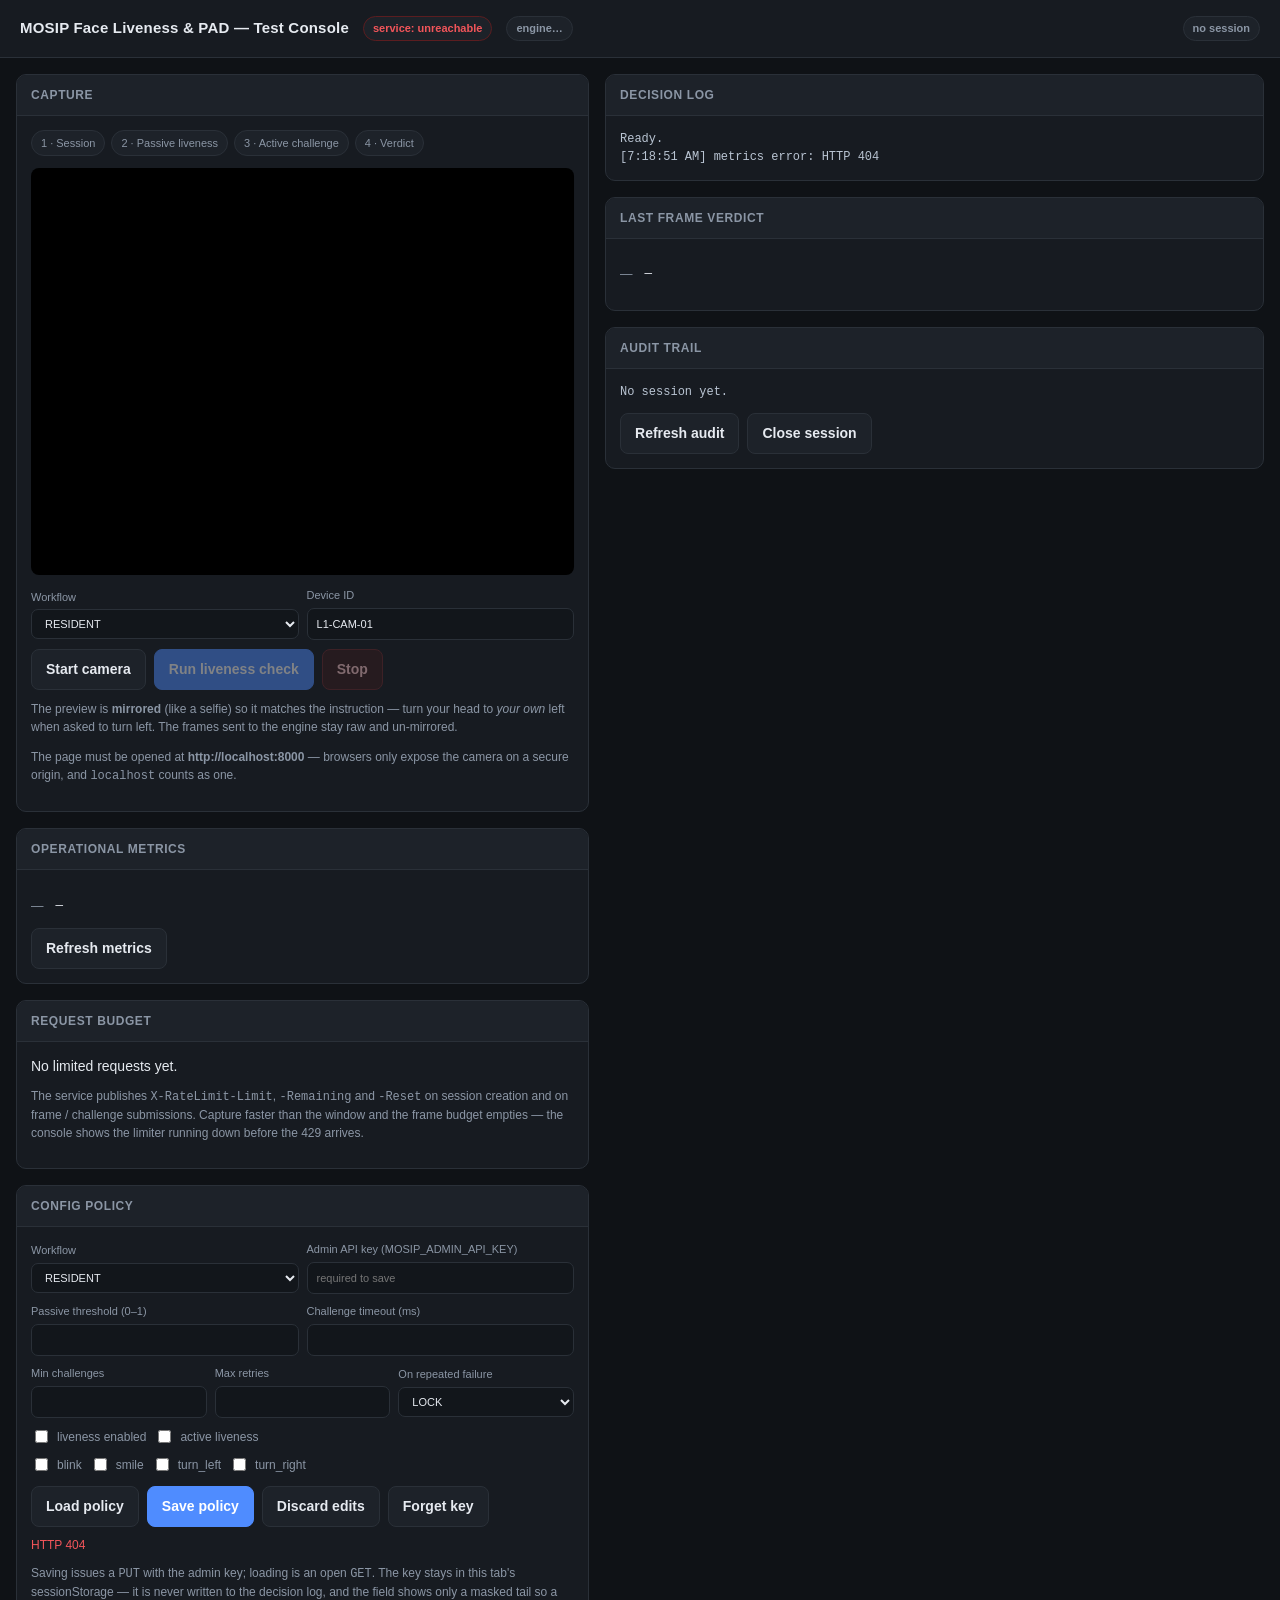
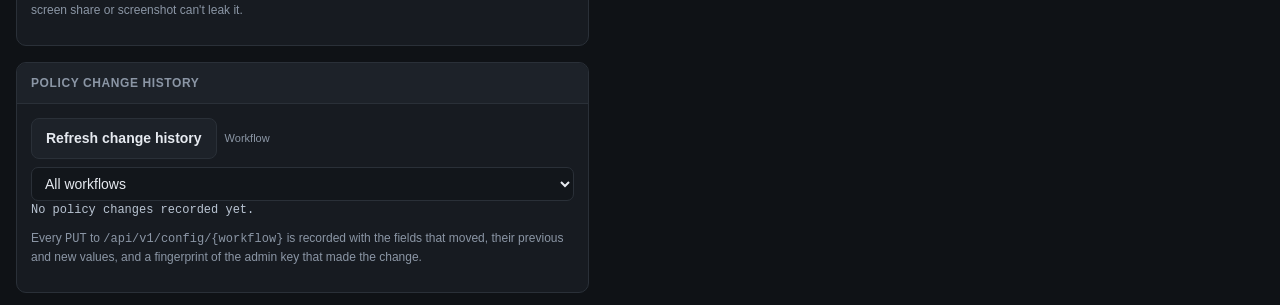
==== commit 9ed80104: "Console: per-field diff, discard button, capture-session unload guard Follow-up items 1-4. The polic" ====
--- a/src/main/resources/static/index.html
+++ b/src/main/resources/static/index.html
@@ -137,9 +137,11 @@
           <label class="chk"><input type="checkbox" id="cfg-ch-left"> turn_left</label>
           <label class="chk"><input type="checkbox" id="cfg-ch-right"> turn_right</label>
         </div>
+        <div id="cfg-diff" class="cfg-diff" hidden></div>
         <div class="row mt12">
           <button id="btn-cfg-load">Load policy</button>
           <button id="btn-cfg-save" class="primary">Save policy</button>
+          <button id="btn-cfg-discard">Discard edits</button>
           <button id="btn-cfg-forget-key">Forget key</button>
         </div>
         <div id="cfg-status" class="cfg-status"></div>
--- a/src/main/resources/static/console.css
+++ b/src/main/resources/static/console.css
@@ -73,6 +73,18 @@
 .chk{display:flex;align-items:center;gap:6px;font-size:12px;color:var(--muted);cursor:pointer}
 .chk input{width:auto}
 .cfg-status{font-size:12px;margin-top:9px;min-height:16px}
+/* Per-field preview of what saving would change: the loaded value struck
+   through, the pending value highlighted. Hidden entirely when the form
+   matches the loaded policy. */
+.cfg-diff{margin-top:12px;border:1px solid #5b4a1d;background:#241f12;
+  border-radius:8px;padding:10px 12px}
+.cfg-diff .cfg-diff-title{font-size:11px;font-weight:600;letter-spacing:.4px;
+  text-transform:uppercase;color:var(--warn);margin-bottom:7px}
+.cfg-diff .cfg-diff-row{display:flex;gap:8px;flex-wrap:wrap;font:12px/1.6 var(--mono)}
+.cfg-diff-label{color:var(--warn);min-width:170px}
+.cfg-diff-from{color:var(--muted);text-decoration:line-through}
+.cfg-diff-arrow{color:var(--muted)}
+.cfg-diff-to{color:#f0dca6;font-weight:600}
 .key-hint{font-size:11px;color:var(--ok);letter-spacing:.5px}
 
 /* Request budget meters (rate limiter) */
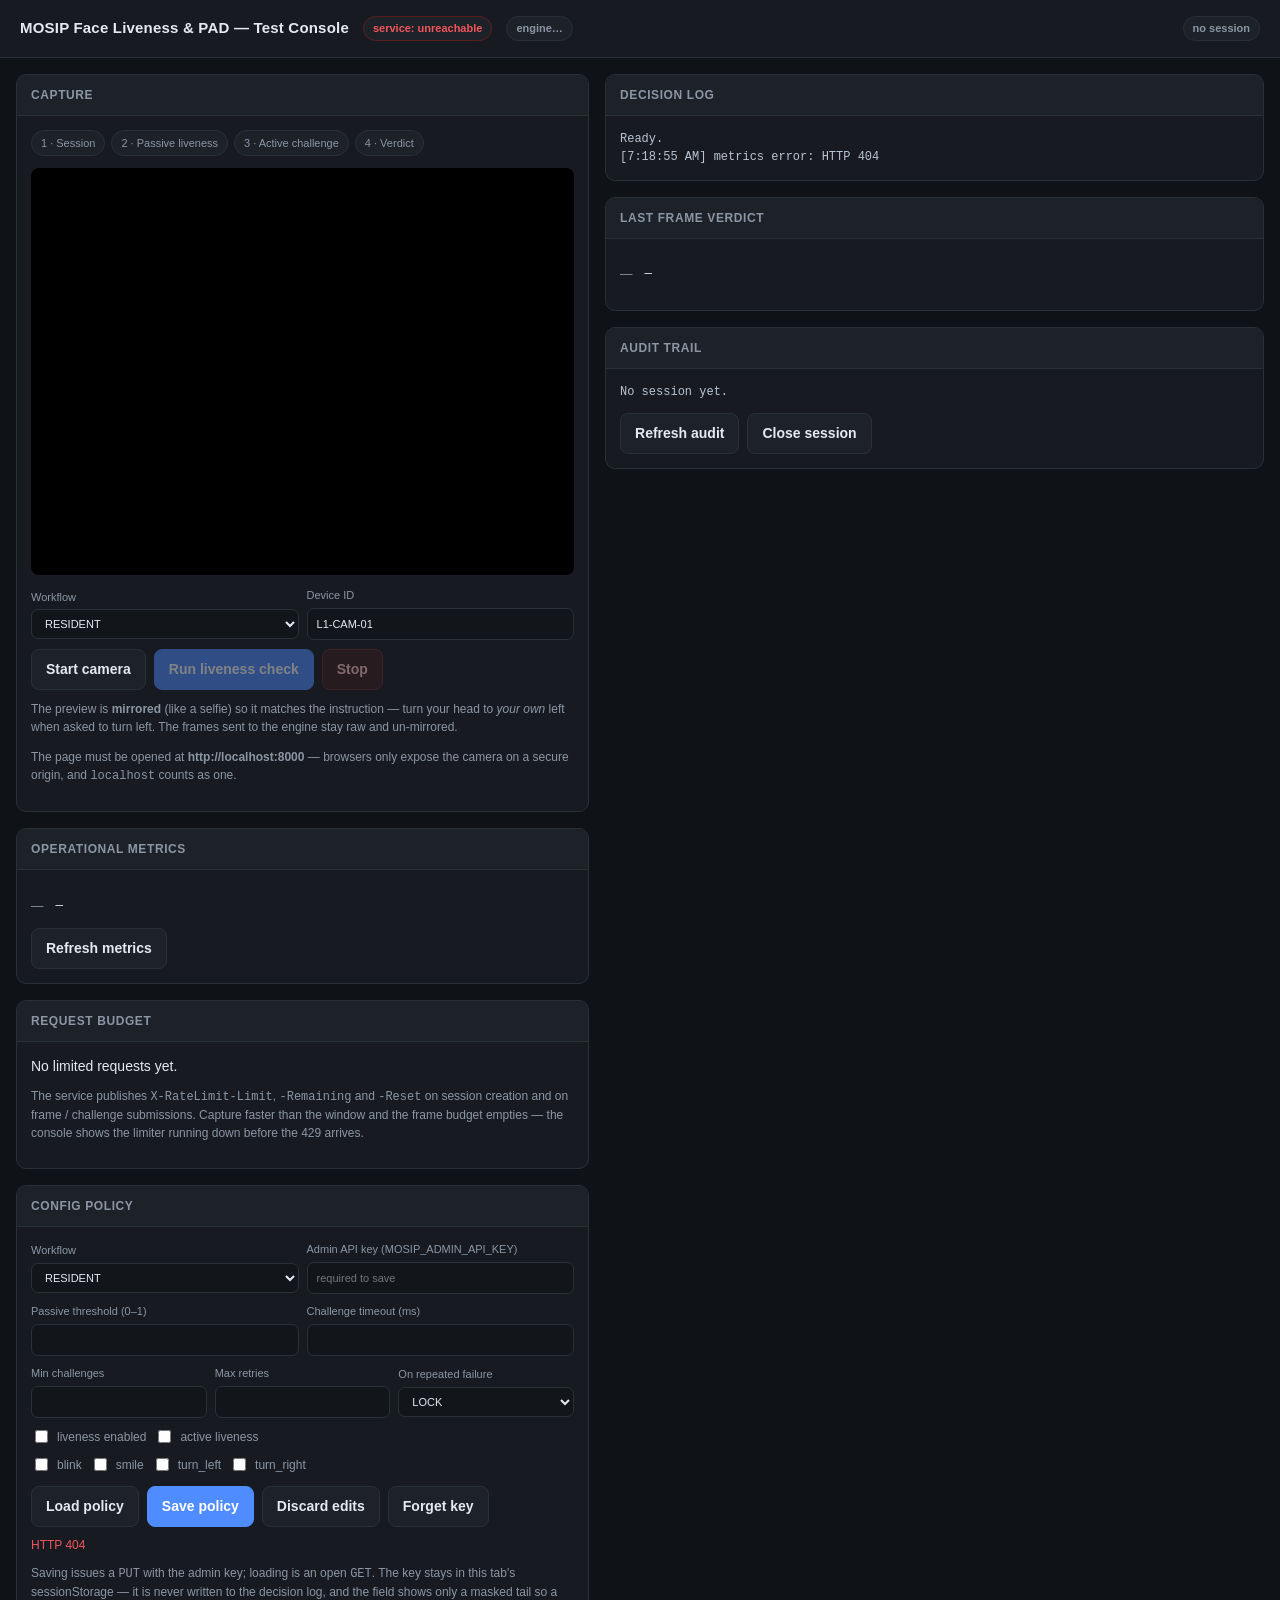
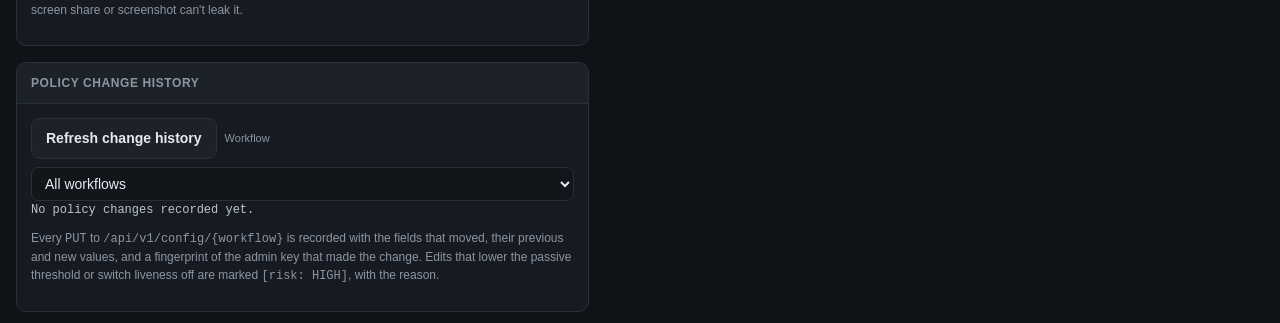
==== commit 04cb5b7e: "Flag weakening config edits with a risk classification in the audit trail Every CONFIG_CHANGED entry" ====
--- a/src/main/resources/static/index.html
+++ b/src/main/resources/static/index.html
@@ -168,7 +168,9 @@
         <pre id="cfg-audit">No policy changes recorded yet.</pre>
         <p class="hint">Every <code>PUT</code> to <code>/api/v1/config/{workflow}</code> is
           recorded with the fields that moved, their previous and new values, and a
-          fingerprint of the admin key that made the change.</p>
+          fingerprint of the admin key that made the change. Edits that lower the
+          passive threshold or switch liveness off are marked
+          <code>[risk: HIGH]</code>, with the reason.</p>
       </div>
     </section>
   </div>
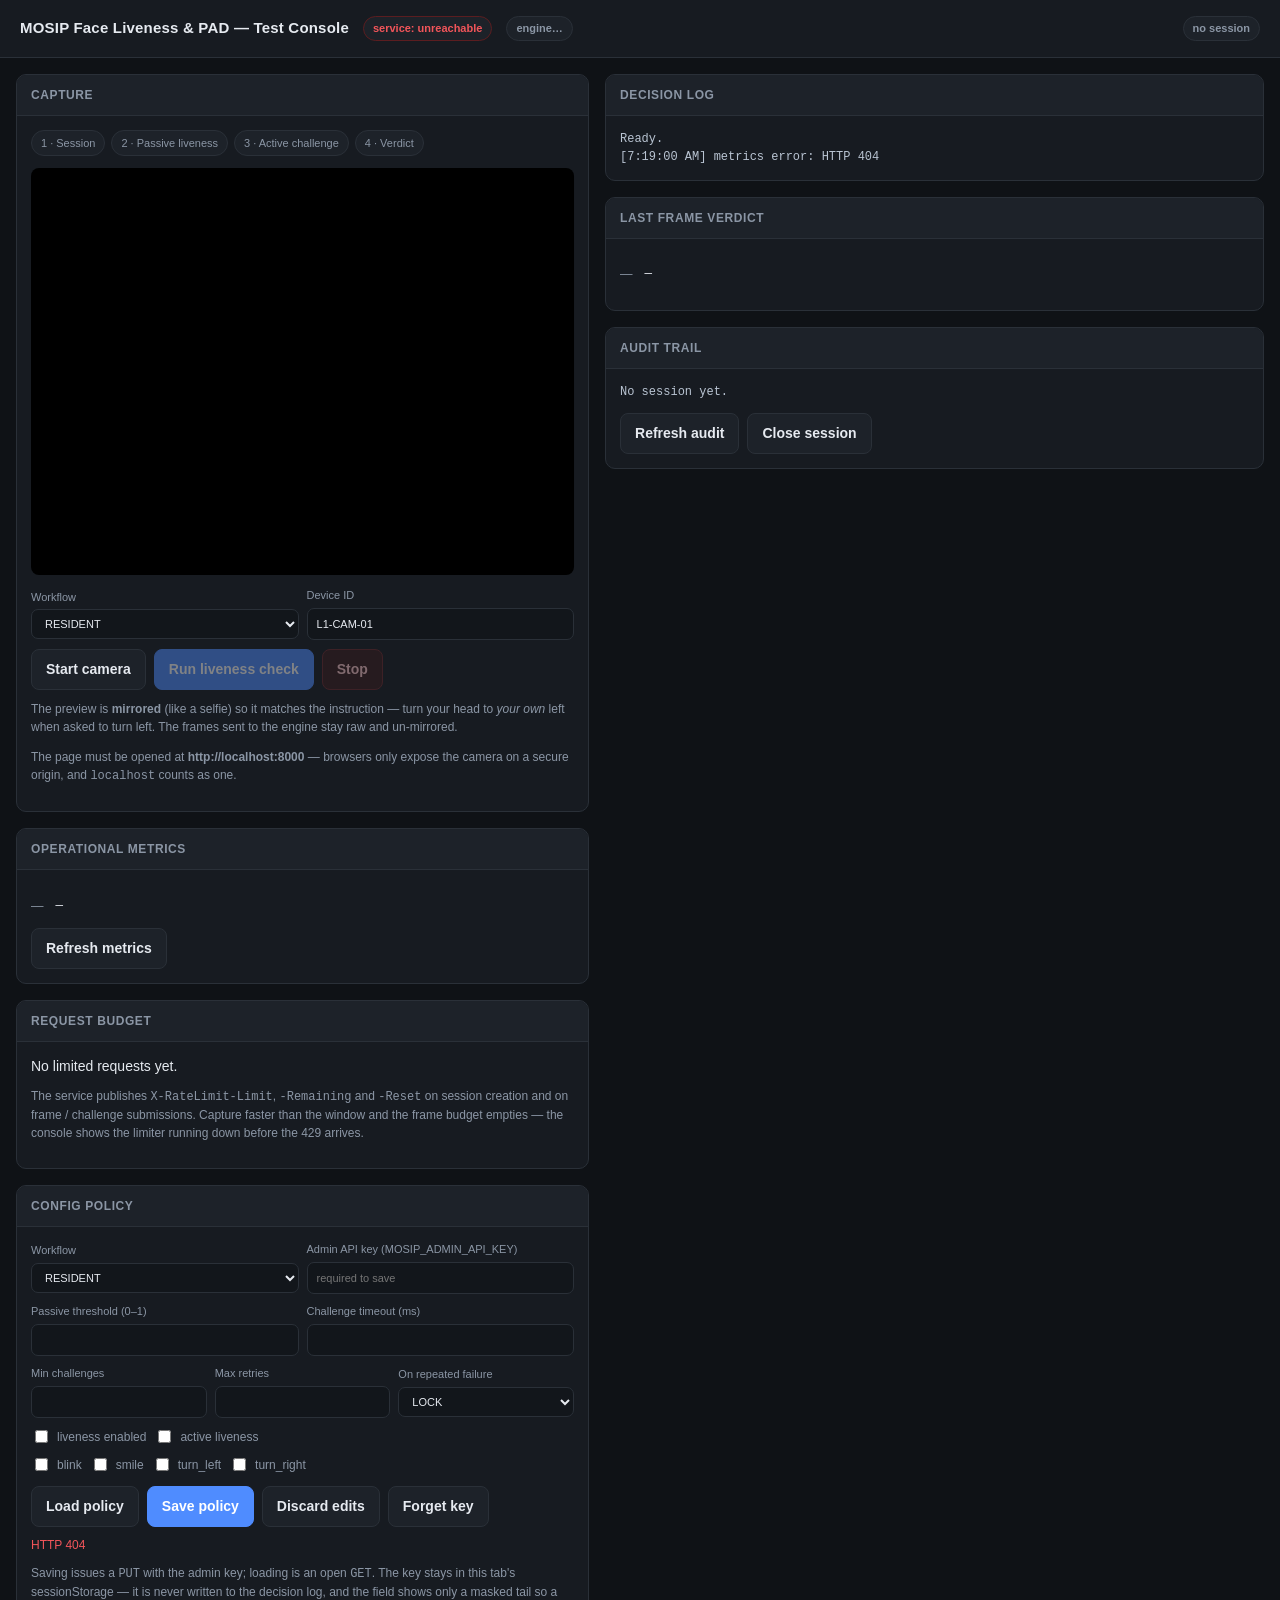
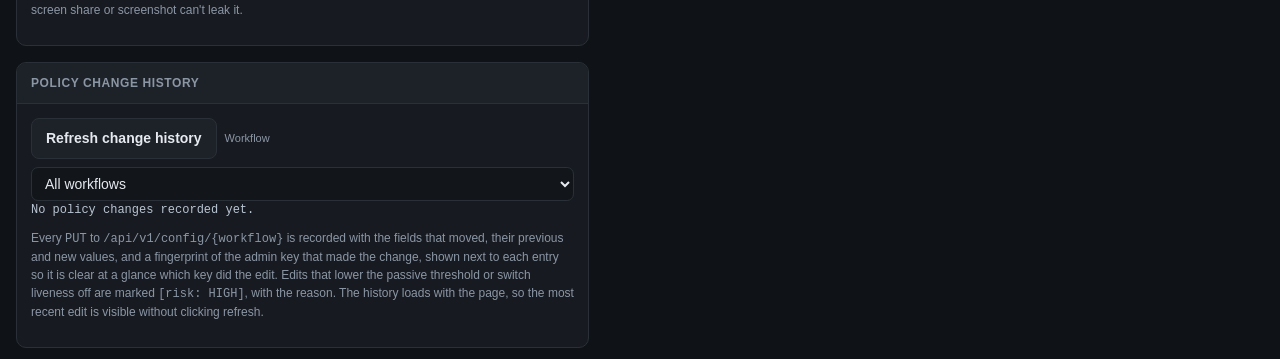
==== commit 64b16d4c: "Console: load the change history with the page so the editing key is visible at a glance The policy-" ====
--- a/src/main/resources/static/index.html
+++ b/src/main/resources/static/index.html
@@ -168,9 +168,12 @@
         <pre id="cfg-audit">No policy changes recorded yet.</pre>
         <p class="hint">Every <code>PUT</code> to <code>/api/v1/config/{workflow}</code> is
           recorded with the fields that moved, their previous and new values, and a
-          fingerprint of the admin key that made the change. Edits that lower the
-          passive threshold or switch liveness off are marked
-          <code>[risk: HIGH]</code>, with the reason.</p>
+          fingerprint of the admin key that made the change, shown next to
+          each entry so it is clear at a glance which key did the edit.
+          Edits that lower the passive threshold or switch liveness off are
+          marked <code>[risk: HIGH]</code>, with the reason. The history
+          loads with the page, so the most recent edit is visible without
+          clicking refresh.</p>
       </div>
     </section>
   </div>
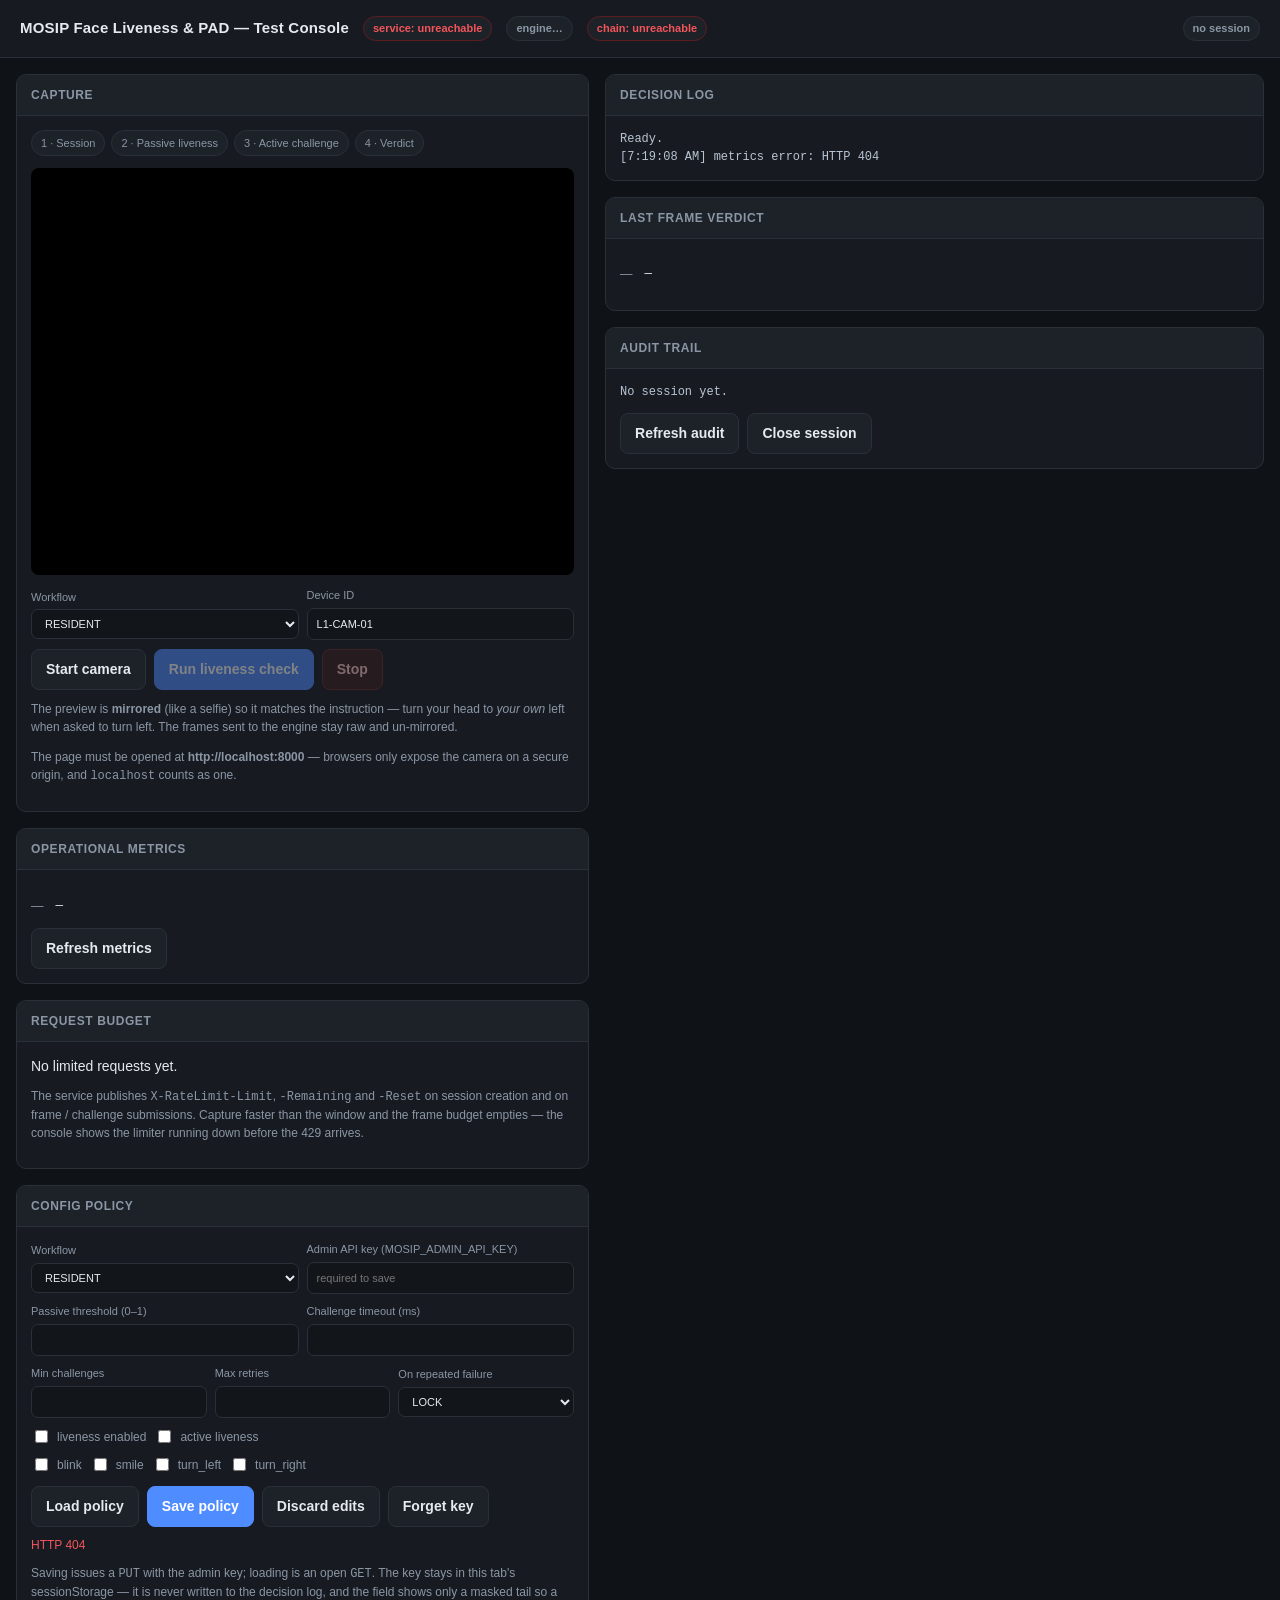
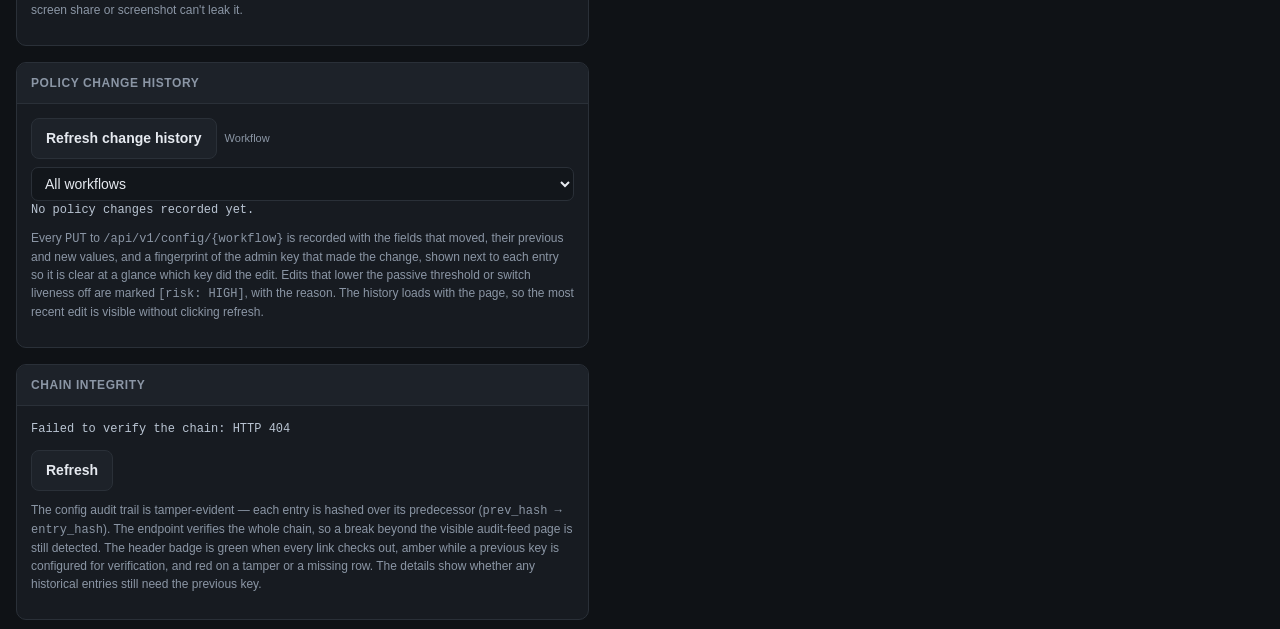
==== commit b2bbbb9c: "Update" ====
--- a/src/main/resources/static/index.html
+++ b/src/main/resources/static/index.html
@@ -14,6 +14,7 @@
   <h1>MOSIP Face Liveness &amp; PAD — Test Console</h1>
   <span class="pill" id="pill-health">checking…</span>
   <span class="pill" id="pill-engine">engine…</span>
+  <span class="pill" id="pill-chain">chain…</span>
   <span class="spacer"></span>
   <span class="pill" id="pill-session">no session</span>
 </header>
@@ -176,6 +177,21 @@
           clicking refresh.</p>
       </div>
     </section>
+
+    <section class="mt16">
+      <h2>Chain integrity</h2>
+      <div class="body">
+        <pre id="chain-details">Checking chain…</pre>
+        <div class="row mt12">
+          <button id="btn-chain-refresh">Refresh</button>
+        </div>
+        <p class="hint">The config audit trail is tamper-evident — each entry is hashed over its predecessor
+          (<code>prev_hash → entry_hash</code>). The endpoint verifies the whole chain, so a break beyond the
+          visible audit-feed page is still detected. The header badge is green when every link checks out,
+          amber while a previous key is configured for verification, and red on a tamper or a missing row.
+          The details show whether any historical entries still need the previous key.</p>
+      </div>
+    </section>
   </div>
 
   <div>
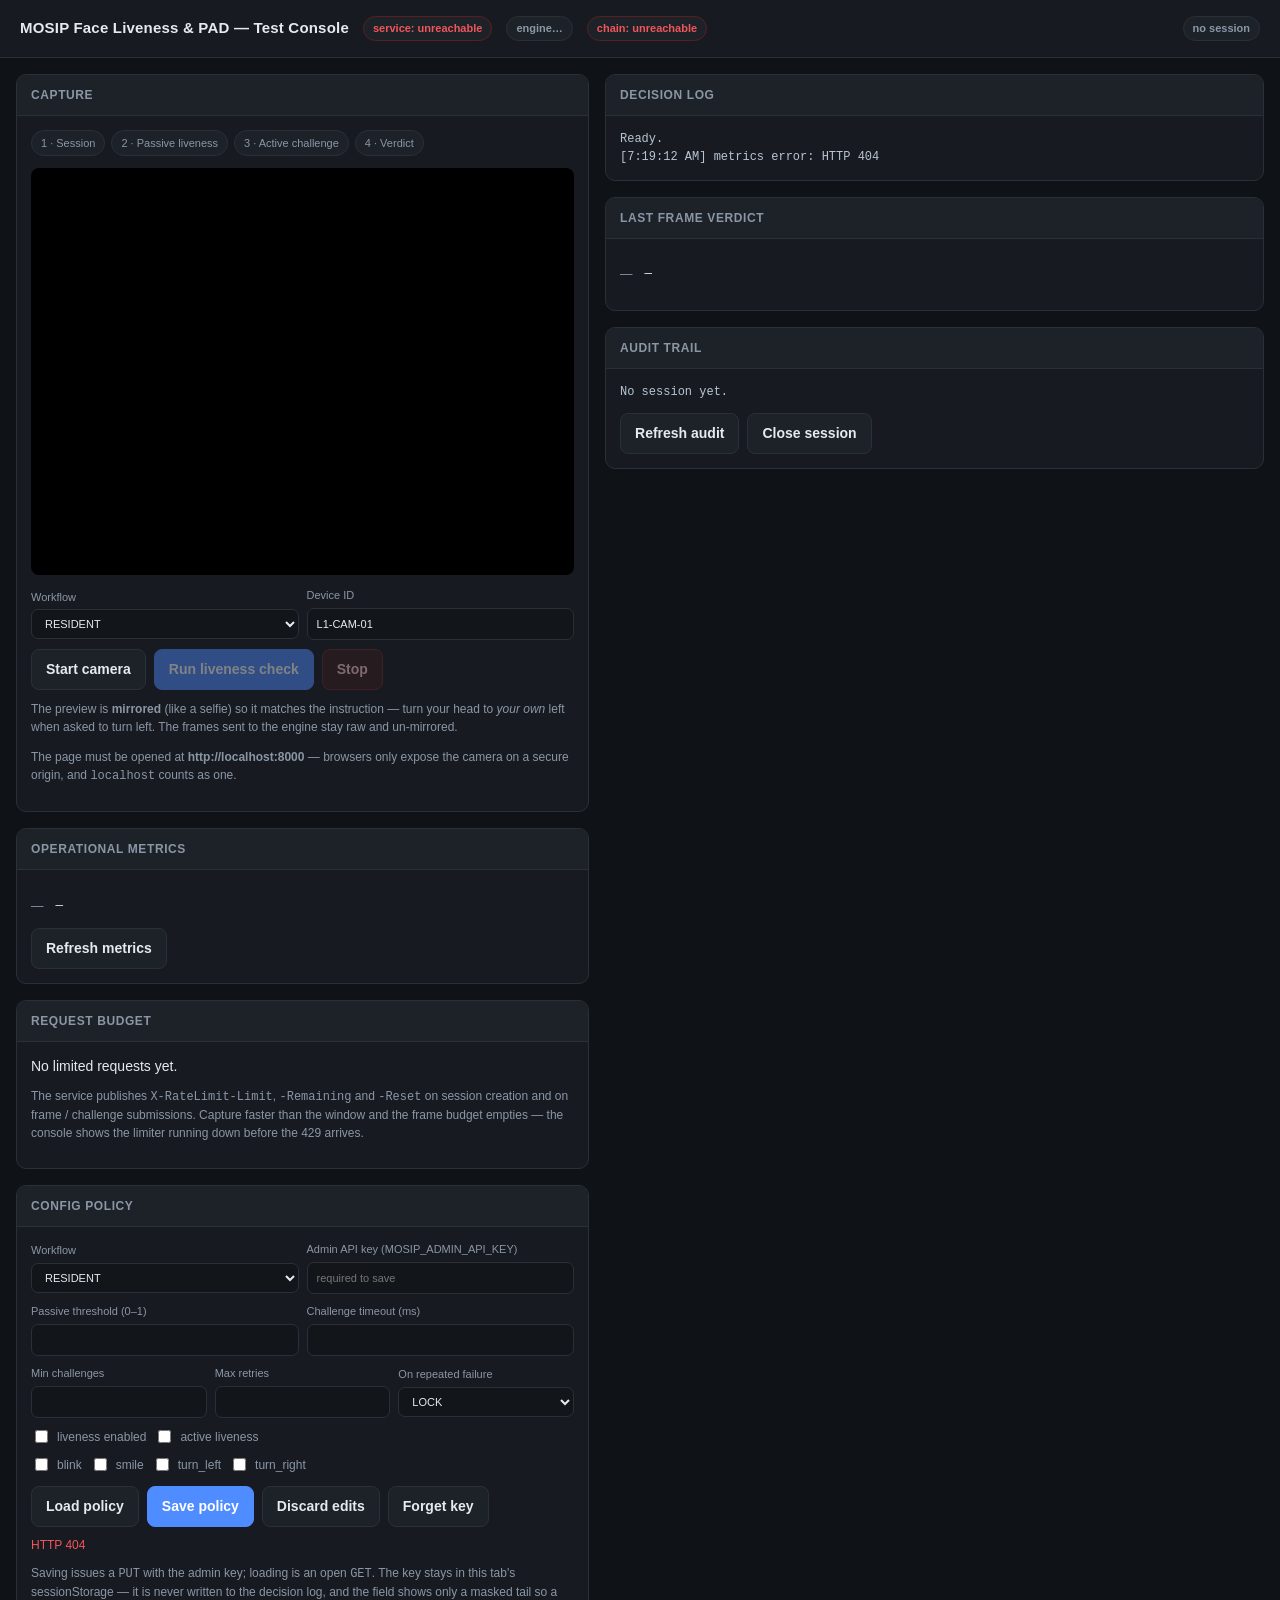
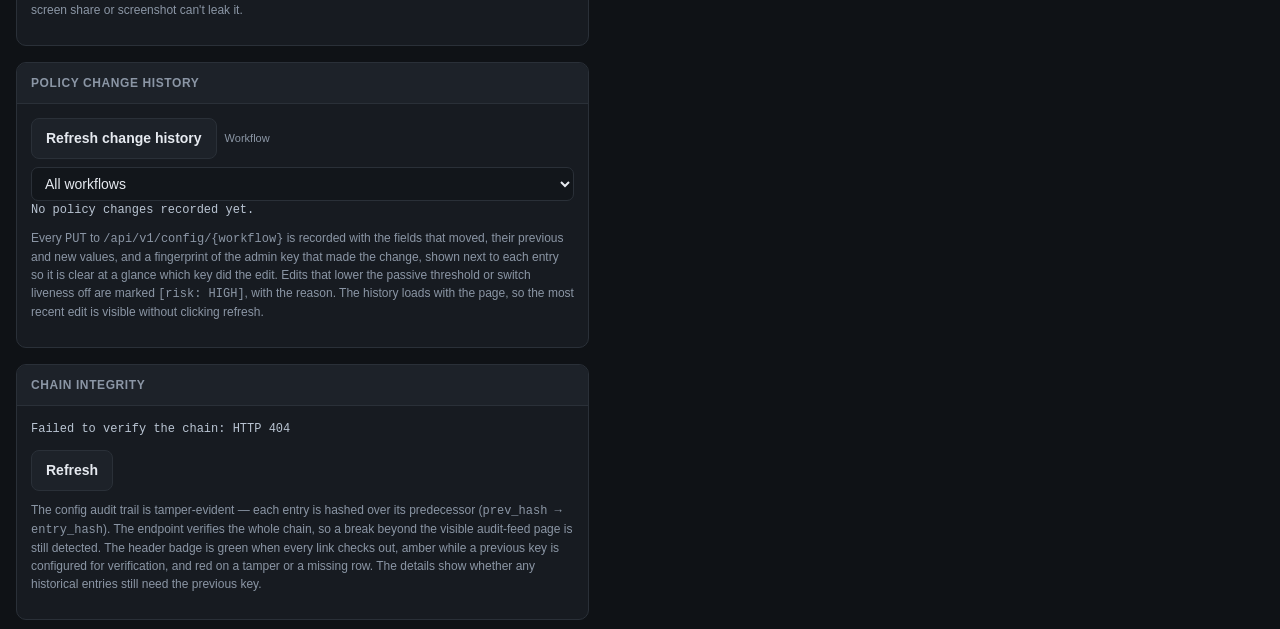
==== commit 8dde4e22: "Update" ====
--- a/src/main/resources/static/index.html
+++ b/src/main/resources/static/index.html
@@ -78,6 +78,23 @@
       </div>
     </section>
 
+    <section class="mt16" id="diag-section" hidden>
+      <h2>Diagnostics — raw scores</h2>
+      <div class="body">
+        <dl class="kv" id="diag"><dt>—</dt><dd>—</dd></dl>
+        <pre id="diag-frames">No frames recorded yet.</pre>
+        <div class="row mt12"><button id="btn-diag">Refresh diagnostics</button></div>
+        <p class="hint">
+          Diagnostic mode is <b>opt-in</b> (<code>mosip.liveness.diagnostics-enabled</code>,
+          off by default) and <b>local only</b>: <code>GET /api/v1/diagnostics</code>
+          answers loopback callers while enabled and the same 404 otherwise, so this
+          section appears only when both hold. It shows raw per-frame scores, timings,
+          FPS and the scorer delegate for troubleshooting (orchestration spec §10) —
+          <b>no pixels</b> are ever retained, and responses are <code>no-store</code>.
+        </p>
+      </div>
+    </section>
+
     <section class="mt16">
       <h2>Request budget</h2>
       <div class="body">
